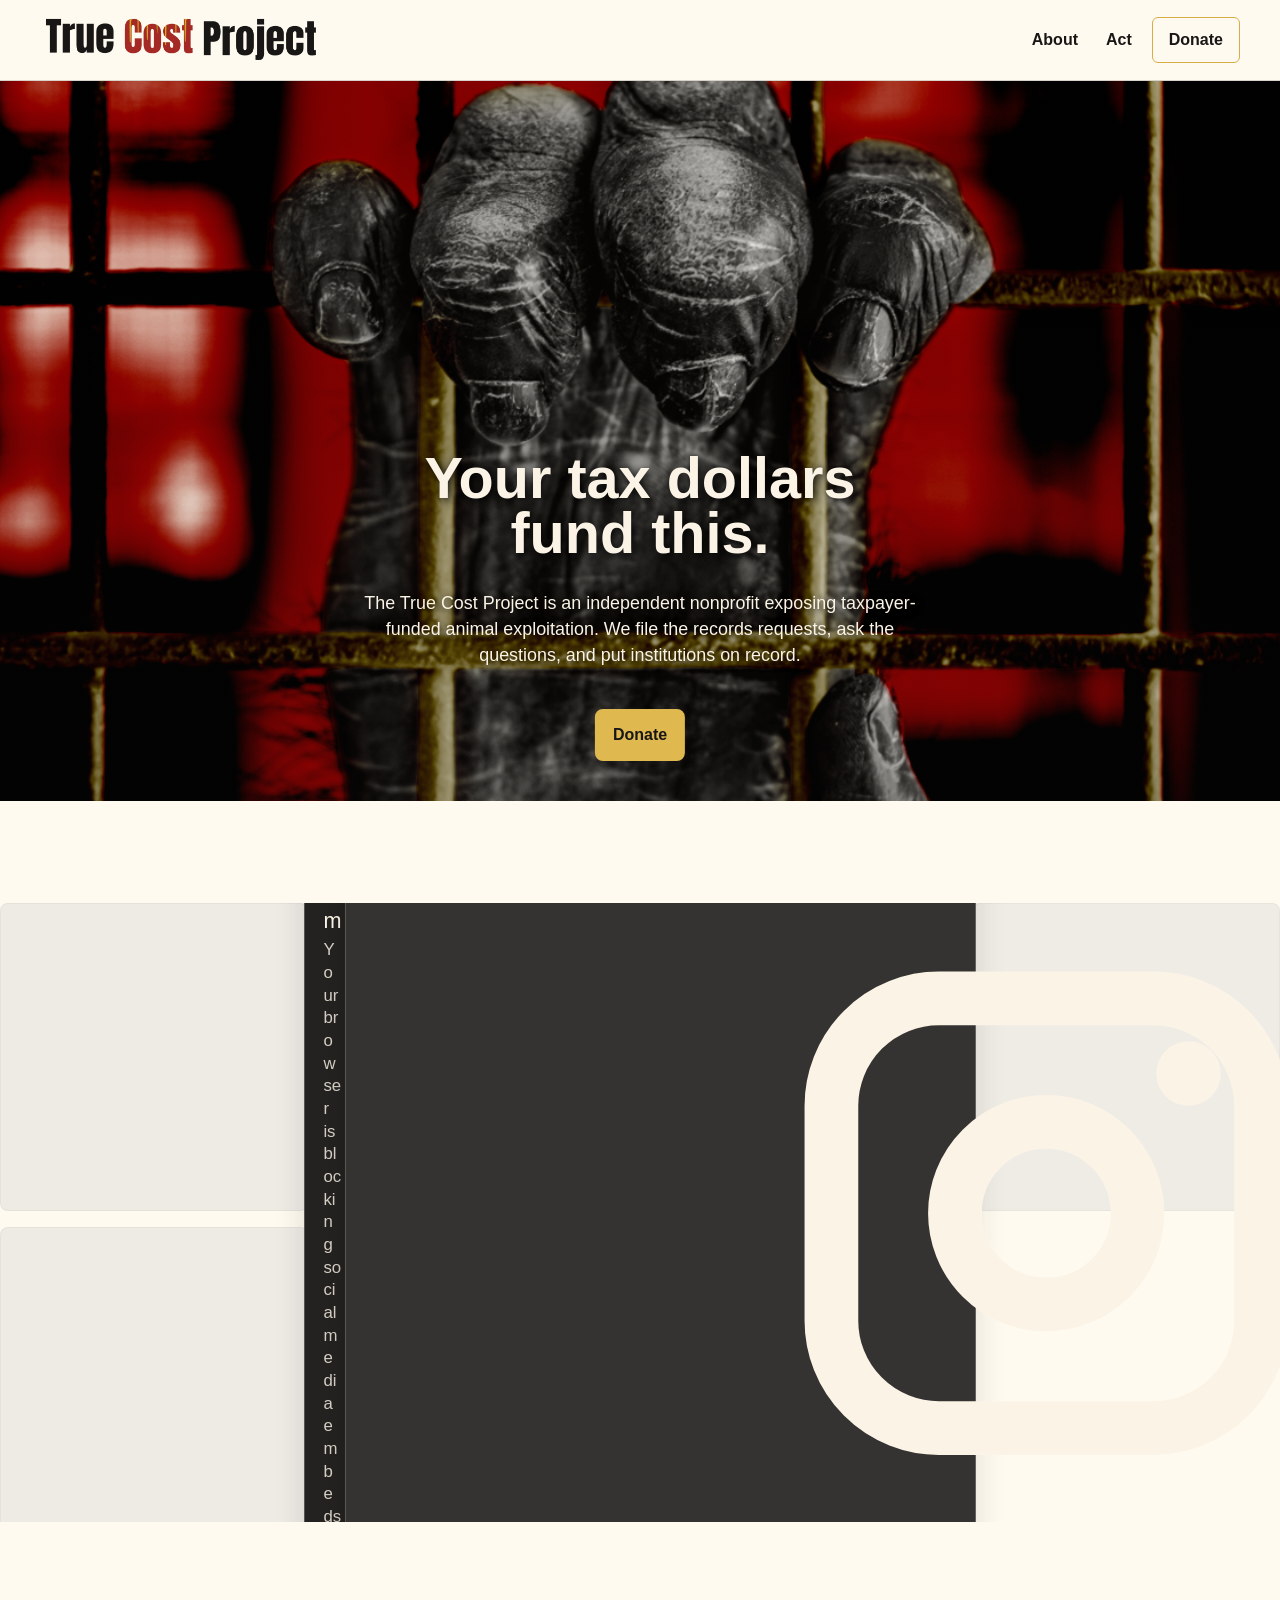
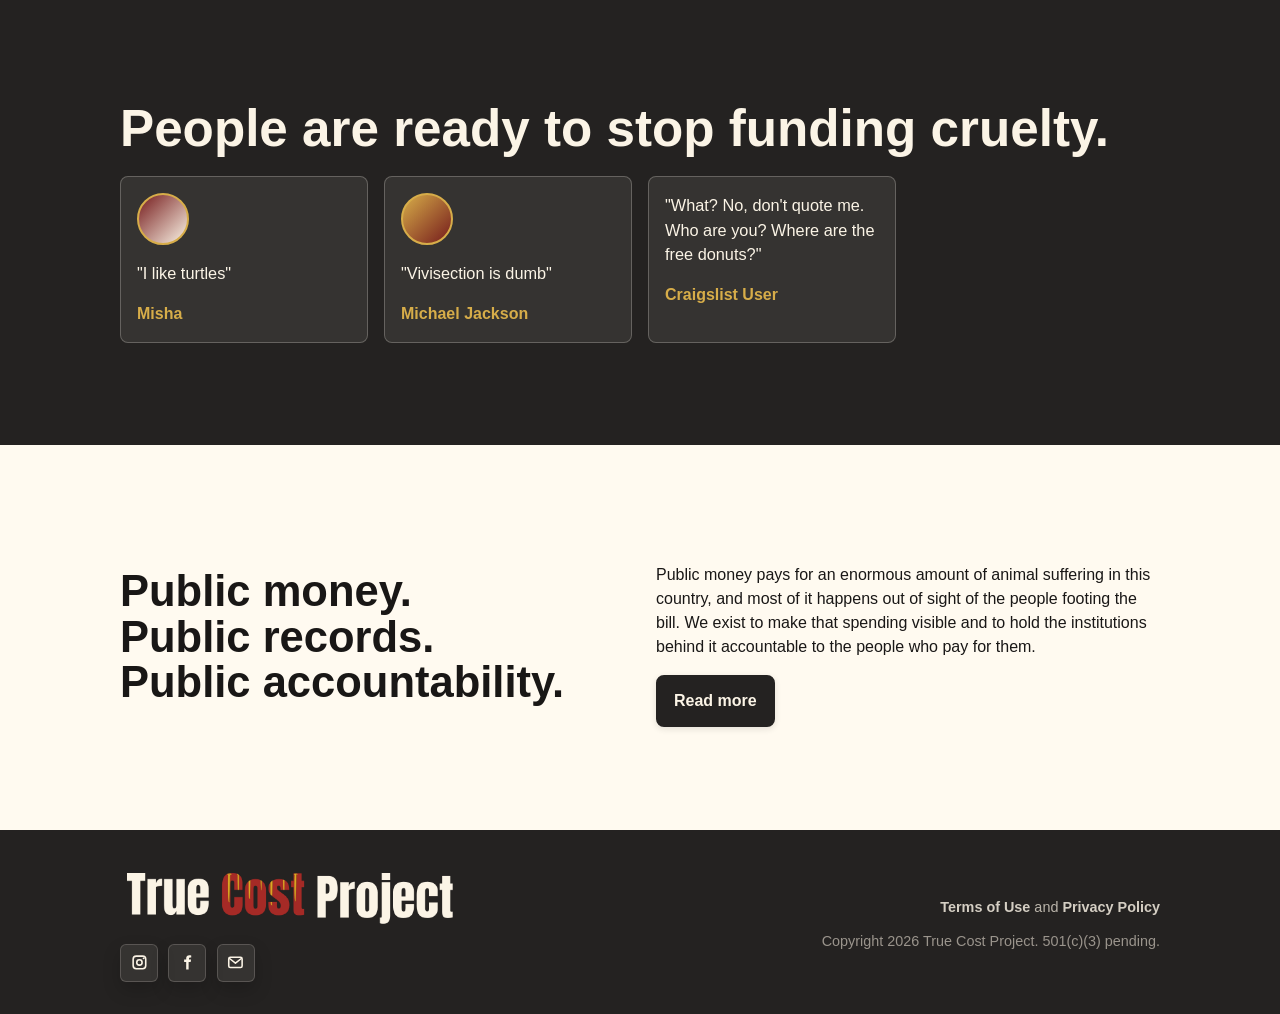
==== index.html @ ece5e1a3 "feat: add legal pages and footer polish" ====
<!doctype html>
<html lang="en" prefix="og: https://ogp.me/ns#">
  <head>
    <meta charset="utf-8">
    <meta name="viewport" content="width=device-width, initial-scale=1">
    <title>True Cost Project | Your Tax Dollars Fund This</title>
    <meta name="description" content="True Cost Project exposes taxpayer-funded animal exploitation through public records, hard questions, and public accountability.">
    <meta name="robots" content="index,follow,max-image-preview:large">
    <meta name="theme-color" content="#ffffff">
    <link rel="apple-touch-icon" sizes="57x57" href="assets/icons/apple-icon-57x57.png">
    <link rel="apple-touch-icon" sizes="60x60" href="assets/icons/apple-icon-60x60.png">
    <link rel="apple-touch-icon" sizes="72x72" href="assets/icons/apple-icon-72x72.png">
    <link rel="apple-touch-icon" sizes="76x76" href="assets/icons/apple-icon-76x76.png">
    <link rel="apple-touch-icon" sizes="114x114" href="assets/icons/apple-icon-114x114.png">
    <link rel="apple-touch-icon" sizes="120x120" href="assets/icons/apple-icon-120x120.png">
    <link rel="apple-touch-icon" sizes="144x144" href="assets/icons/apple-icon-144x144.png">
    <link rel="apple-touch-icon" sizes="152x152" href="assets/icons/apple-icon-152x152.png">
    <link rel="apple-touch-icon" sizes="180x180" href="assets/icons/apple-icon-180x180.png">
    <link rel="icon" href="favicon.ico" sizes="any">
    <link rel="icon" type="image/png" sizes="192x192" href="assets/icons/android-icon-192x192.png">
    <link rel="icon" type="image/png" sizes="32x32" href="assets/icons/favicon-32x32.png">
    <link rel="icon" type="image/png" sizes="96x96" href="assets/icons/favicon-96x96.png">
    <link rel="icon" type="image/png" sizes="16x16" href="assets/icons/favicon-16x16.png">
    <link rel="manifest" href="assets/icons/manifest.json">
    <meta name="msapplication-TileColor" content="#ffffff">
    <meta name="msapplication-TileImage" content="assets/icons/ms-icon-144x144.png">
    <meta name="msapplication-config" content="assets/icons/browserconfig.xml">
    <link rel="preload" as="image" href="assets/brand/wordmark-header.png?v=20260530-wordmark2" fetchpriority="high">
    <link rel="preload" as="image" href="assets/images/home-hero-mobile.png" media="(max-width: 819.98px)" fetchpriority="high">
    <link rel="preload" as="image" href="assets/images/home-hero-desktop.png" media="(min-width: 820px)" fetchpriority="high">
    <link rel="canonical" href="https://truecostproject.org/">
    <link rel="me" href="https://www.instagram.com/truecostproject/">
    <link rel="preconnect" href="https://cdn.curator.io">
    <meta property="og:site_name" content="True Cost Project">
    <meta property="og:locale" content="en_US">
    <meta property="og:type" content="website">
    <meta property="og:title" content="Your tax dollars fund this. | True Cost Project">
    <meta property="og:description" content="We file records requests, ask the questions, and put institutions funding animal exploitation on record.">
    <meta property="og:url" content="https://truecostproject.org/">
    <meta property="og:image" content="https://truecostproject.org/assets/social-card.png?v=20260531">
    <meta property="og:image:secure_url" content="https://truecostproject.org/assets/social-card.png?v=20260531">
    <meta property="og:image:type" content="image/png">
    <meta property="og:image:width" content="1200">
    <meta property="og:image:height" content="630">
    <meta property="og:image:alt" content="True Cost Project social card showing a chimpanzee hand gripping cage bars with the text Your tax dollars fund this.">
    <meta name="twitter:card" content="summary_large_image">
    <meta name="twitter:title" content="Your tax dollars fund this. | True Cost Project">
    <meta name="twitter:description" content="We file records requests, ask the questions, and put institutions funding animal exploitation on record.">
    <meta name="twitter:image" content="https://truecostproject.org/assets/social-card.png?v=20260531">
    <meta name="twitter:image:alt" content="True Cost Project social card showing a chimpanzee hand gripping cage bars with the text Your tax dollars fund this.">
    <link rel="stylesheet" href="assets/styles.css?v=20260531-legal">
    <script src="assets/site.js?v=20260531-feed" defer></script>
    <script type="application/ld+json">
      {
        "@context": "https://schema.org",
        "@graph": [
          {
            "@type": "Organization",
            "@id": "https://truecostproject.org/#organization",
            "name": "True Cost Project",
            "url": "https://truecostproject.org/",
            "description": "True Cost Project exposes taxpayer-funded animal exploitation through public records, hard questions, and public accountability.",
            "email": "info@truecostproject.org",
            "image": "https://truecostproject.org/assets/social-card.png?v=20260531",
            "sameAs": [
              "https://www.instagram.com/truecostproject/"
            ],
            "contactPoint": {
              "@type": "ContactPoint",
              "contactType": "general",
              "email": "info@truecostproject.org"
            }
          },
          {
            "@type": "WebSite",
            "@id": "https://truecostproject.org/#website",
            "name": "True Cost Project",
            "url": "https://truecostproject.org/",
            "publisher": {
              "@id": "https://truecostproject.org/#organization"
            },
            "potentialAction": [
              {
                "@type": "JoinAction",
                "name": "Volunteer",
                "target": {
                  "@type": "EntryPoint",
                  "urlTemplate": "https://truecostproject.org/act.html#volunteer"
                }
              },
              {
                "@type": "DonateAction",
                "name": "Donate",
                "target": {
                  "@type": "EntryPoint",
                  "urlTemplate": "https://truecostproject.org/act.html#donate"
                }
              }
            ]
          },
          {
            "@type": "WebPage",
            "@id": "https://truecostproject.org/#webpage",
            "url": "https://truecostproject.org/",
            "name": "Your tax dollars fund this.",
            "description": "True Cost Project exposes taxpayer-funded animal exploitation through public records, hard questions, and public accountability.",
            "isPartOf": {
              "@id": "https://truecostproject.org/#website"
            },
            "about": {
              "@id": "https://truecostproject.org/#organization"
            },
            "primaryImageOfPage": {
              "@type": "ImageObject",
              "url": "https://truecostproject.org/assets/social-card.png?v=20260531",
              "width": 1200,
              "height": 630
            },
            "dateModified": "2026-05-31",
            "inLanguage": "en-US"
          }
        ]
      }
    </script>
  </head>
  <body data-page="home">
      <a class="skip-link" href="#main">Skip to content</a>
    <header class="site-header" data-site-header>
      <a class="brand" href="index.html" aria-label="True Cost Project home">
        <img class="brand-wordmark" src="assets/brand/wordmark-header.png?v=20260530-wordmark2" alt="" aria-hidden="true" width="1058" height="198" decoding="async" fetchpriority="high">
      </a>
      <button class="menu-toggle" type="button" data-menu-toggle aria-expanded="false" aria-controls="site-nav">
        <span class="menu-toggle-lines" aria-hidden="true"></span>
        <span class="sr-only">Open menu</span>
      </button>
      <nav class="site-nav" id="site-nav" data-site-nav aria-label="Main navigation">
        <a class="nav-home" href="index.html" data-copy-id="global/nav-home" data-nav="home">Home</a>
        <a href="about.html" data-copy-id="global/nav-about" data-nav="about">About</a>
        <a href="act.html" data-copy-id="global/nav-act" data-nav="act">Act</a>
        <a class="nav-donate dead-link" href="#" data-copy-id="global/donate-label" data-donate-button data-pending-link>Donate</a>
      </nav>
    </header>

    <main id="main">
      <section class="hero section-dark visual-banner" aria-label="Illustration of a chimp in a cage">
        <picture class="hero-media" aria-hidden="true">
          <source media="(min-width: 820px)" srcset="assets/images/home-hero-desktop.png">
          <img src="assets/images/home-hero-mobile.png" alt="" width="1200" height="1500" loading="eager" decoding="sync" fetchpriority="high">
        </picture>
        <div class="hero-copy">
          <h1 data-copy-id="index/hero-title">Your tax dollars fund this.</h1>
          <p data-copy-id="index/hero-subtitle">The True Cost Project is an independent nonprofit exposing taxpayer-funded animal exploitation. We file the records requests, ask the questions, and put institutions on record.</p>
        </div>
        <a class="button button-primary banner-donate dead-link" href="#" data-copy-id="global/donate-label" data-donate-button data-pending-link data-page-donate>Donate</a>
      </section>

      <section class="section-light social-preview" id="social">
        <div class="section-inner">
          <div class="social-feed-host" data-curator-feed data-curator-feed-id="ea323e97-9418-4bc4-b4ee-fff80795c060" data-curator-layout-id="curator-feed-default-feed-layout" aria-label="Instagram posts">
            <div class="curator-feed" data-curator-mount aria-hidden="true"></div>
            <p class="curator-static-follow" data-curator-static>Follow us on <a href="https://www.instagram.com/truecostproject/" target="_blank" rel="noopener">Instagram</a>.</p>
            <div class="curator-demo-grid" data-curator-demo>
              <div class="curator-demo-tile" aria-hidden="true"></div>
              <div class="curator-demo-tile" aria-hidden="true"></div>
              <div class="curator-demo-tile" aria-hidden="true"></div>
              <div class="curator-demo-tile" aria-hidden="true"></div>
              <div class="curator-demo-tile" aria-hidden="true"></div>
              <div class="curator-demo-tile" aria-hidden="true"></div>
            </div>
          </div>
        </div>
      </section>

      <section class="section-dark testimonials" id="testimonials">
        <div class="section-inner">
          <div class="section-heading compact">
            <h2 data-copy-id="index/testimonials-title">People are ready to stop funding cruelty.</h2>
          </div>
          <div class="tile-grid testimony-grid">
            <article class="testimony-tile">
              <div class="avatar-placeholder" aria-hidden="true"></div>
              <blockquote data-copy-id="index/testimonial-1-quote">"I like turtles"</blockquote>
              <p class="quote-name" data-copy-id="index/testimonial-1-name">Misha</p>
            </article>
            <article class="testimony-tile">
              <div class="avatar-placeholder gold" aria-hidden="true"></div>
              <blockquote data-copy-id="index/testimonial-2-quote">"Vivisection is dumb"</blockquote>
              <p class="quote-name" data-copy-id="index/testimonial-2-name">Michael Jackson</p>
            </article>
            <article class="testimony-tile">
              <blockquote data-copy-id="index/testimonial-3-quote">"What? No, don't quote me. Who are you? Where are the free donuts?"</blockquote>
              <p class="quote-name" data-copy-id="index/testimonial-3-name">Craigslist User</p>
            </article>
          </div>
        </div>
      </section>

      <section class="section-light closing-sale">
        <div class="section-inner split-grid">
          <div>
            <h2 data-copy-id="index/closing-title">Public money.<br>
Public records.<br>
Public accountability.</h2>
          </div>
          <div class="copy-stack">
            <p data-copy-id="index/closing-copy">Public money pays for an enormous amount of animal suffering in this country, and most of it happens out of sight of the people footing the bill. We exist to make that spending visible and to hold the institutions behind it accountable to the people who pay for them.</p>
            <a class="button button-dark" href="about.html" data-copy-id="index/read-more-label">Read more</a>
          </div>
        </div>
      </section>
    </main>

    <footer class="site-footer">
      <div class="footer-inner">
        <div class="footer-brand-column">
          <a class="brand footer-brand" href="index.html" aria-label="True Cost Project home">
            <img class="brand-wordmark footer-wordmark" src="assets/brand/wordmark-footer.png?v=20260530-wordmark2" alt="" aria-hidden="true" width="1058" height="198" loading="lazy" decoding="async">
          </a>
          <div class="footer-socials" id="socials" aria-label="Social links">
            <a href="https://www.instagram.com/truecostproject/" target="_blank" rel="noopener" aria-label="Instagram">
              <svg class="social-icon" aria-hidden="true" focusable="false"><use href="assets/icons.svg#icon-instagram"></use></svg>
            </a>
            <a href="https://www.facebook.com/fakependingcannotfind" target="_blank" rel="noopener" aria-label="Facebook">
              <svg class="social-icon" aria-hidden="true" focusable="false"><use href="assets/icons.svg#icon-facebook"></use></svg>
            </a>
            <a href="mailto:info@truecostproject.org" aria-label="Email">
              <svg class="social-icon" aria-hidden="true" focusable="false"><use href="assets/icons.svg#icon-email"></use></svg>
            </a>
          </div>
        </div>
        <div class="footer-legal-column">
          <nav class="footer-links" aria-label="Legal links">
            <span><a href="terms.html">Terms of Use</a> and <a href="privacy.html">Privacy Policy</a></span>
          </nav>
          <p class="footer-legal" data-copy-id="global/footer-legal">Copyright 2026 True Cost Project. 501(c)(3) pending.</p>
        </div>
      </div>
    </footer>

    <a class="floating-donate dead-link" href="#" data-copy-id="global/donate-label" data-donate-button data-pending-link>Donate</a>
  </body>
</html>
---- assets/styles.css ----
:root {
  --red: #751b1c;
  --red-dark: #751b1c;
  --gold: #d7ad49;
  --donate-highlight: #ffe1a6;
  --cream: #fbf4e6;
  --paper: #fffaf0;
  --graphite: #242221;
  --ink: #191716;
  --muted: #6e625b;
  --line: rgba(36, 34, 33, 0.18);
  --line-light: rgba(255, 250, 240, 0.24);
  --max: 1120px;
  --header-height: 76px;
}

@font-face {
  font-family: "AntonLocal";
  src: url("fonts/anton.ttf") format("truetype");
  font-weight: 400;
  font-style: normal;
  font-display: swap;
}

* {
  box-sizing: border-box;
}

html {
  scroll-behavior: smooth;
}

body {
  margin: 0;
  background: var(--paper);
  color: var(--ink);
  font-family: Arial, Helvetica, sans-serif;
  font-size: 16px;
  line-height: 1.5;
  letter-spacing: 0;
}

a {
  color: inherit;
}

img,
svg {
  max-width: 100%;
}

.skip-link {
  position: absolute;
  left: 1rem;
  top: 0.5rem;
  z-index: 20;
  transform: translateY(-150%);
  background: var(--gold);
  color: var(--ink);
  padding: 0.65rem 0.85rem;
  border-radius: 6px;
}

.skip-link:focus {
  transform: translateY(0);
}

.sr-only {
  position: absolute;
  width: 1px;
  height: 1px;
  padding: 0;
  margin: -1px;
  overflow: hidden;
  clip: rect(0, 0, 0, 0);
  white-space: nowrap;
  border: 0;
}

.site-header {
  position: sticky;
  top: 0;
  z-index: 30;
  min-height: var(--header-height);
  display: flex;
  align-items: center;
  justify-content: space-between;
  gap: 1rem;
  padding: 0.85rem clamp(1rem, 4vw, 2.5rem);
  background: var(--paper);
  border-bottom: 1px solid var(--line);
}

.brand {
  display: inline-flex;
  align-items: center;
  text-decoration: none;
  font-weight: 800;
}

.brand-wordmark {
  display: block;
  width: clamp(220px, 22vw, 300px);
  height: auto;
}

.footer-wordmark {
  width: clamp(220px, 28vw, 340px);
}

.menu-toggle {
  display: inline-grid;
  place-items: center;
  width: 44px;
  height: 44px;
  border: 1px solid var(--line);
  border-radius: 8px;
  background: var(--paper);
  color: var(--ink);
  cursor: pointer;
}

.menu-toggle-lines,
.menu-toggle-lines::before,
.menu-toggle-lines::after {
  display: block;
  width: 22px;
  height: 2px;
  background: currentColor;
  content: "";
}

.menu-toggle-lines {
  position: relative;
}

.menu-toggle-lines::before,
.menu-toggle-lines::after {
  position: absolute;
  left: 0;
}

.menu-toggle-lines::before {
  top: -7px;
}

.menu-toggle-lines::after {
  top: 7px;
}

.site-nav {
  position: fixed;
  top: var(--header-height);
  left: 0;
  right: 0;
  bottom: 0;
  z-index: 25;
  display: grid;
  align-content: start;
  grid-template-columns: 1fr;
  gap: 0;
  min-height: calc(100vh - var(--header-height));
  min-height: calc(100dvh - var(--header-height));
  padding: 0.75rem;
  background: var(--paper);
  border-bottom: 1px solid var(--line);
  box-shadow: 0 20px 30px rgba(36, 34, 33, 0.14);
  opacity: 0;
  overflow-y: auto;
  pointer-events: none;
  transform: translateY(-0.5rem);
  visibility: hidden;
  transition:
    opacity 160ms ease-in-out,
    transform 160ms ease-in-out,
    visibility 160ms ease-in-out;
}

.site-nav.is-open {
  opacity: 1;
  pointer-events: auto;
  transform: translateY(0);
  visibility: visible;
}

.site-nav a {
  display: flex;
  align-items: center;
  min-height: 48px;
  padding: 0.75rem 0.85rem;
  border-radius: 6px;
  color: var(--ink);
  font-weight: 700;
  text-decoration: none;
  transition: background-color 150ms ease, border-color 150ms ease, color 150ms ease, box-shadow 150ms ease;
}

.site-nav a:hover,
.site-nav a:focus,
.site-nav a[aria-current="page"] {
  background: rgba(117, 27, 28, 0.1);
}

.site-nav .nav-donate {
  background: var(--red);
  color: var(--cream);
}

.site-nav .nav-donate:hover,
.site-nav .nav-donate:focus {
  background: var(--red-dark);
}

body[data-page="home"] .nav-home {
  display: none;
}

.site-nav .nav-home {
  color: rgba(25, 23, 22, 0.8);
}

.section-dark {
  background: var(--graphite);
  color: var(--cream);
}

.section-light {
  background: var(--paper);
  color: var(--ink);
}

.hero {
  --hero-mobile-aspect: 4 / 5;
  --hero-desktop-aspect: 16 / 9;
  position: relative;
  overflow: hidden;
  background:
    linear-gradient(90deg, rgba(25, 23, 22, 0.96) 0%, rgba(25, 23, 22, 0.88) 42%, rgba(25, 23, 22, 0.58) 100%),
    radial-gradient(circle at 78% 18%, rgba(215, 173, 73, 0.68), transparent 29%),
    radial-gradient(circle at 83% 74%, rgba(117, 27, 28, 0.9), transparent 36%),
    linear-gradient(135deg, #751b1c 0%, #751b1c 42%, #d7ad49 100%);
  color: var(--cream);
}

.visual-banner {
  min-height: clamp(220px, 33.333vw, 640px);
}

.page-hero.visual-banner {
  min-height: 0;
  aspect-ratio: 3 / 1;
}

.hero.visual-banner {
  width: 100%;
  height: min(calc(100vw * 1.25), calc(100vh - var(--header-height)));
  height: min(calc(100vw * 1.25), calc(100svh - var(--header-height)));
  min-height: 0;
  max-height: none;
  aspect-ratio: auto;
  background: var(--graphite);
}

@supports (height: 100dvh) {
  .hero.visual-banner {
    height: min(calc(100vw * 1.25), calc(100dvh - var(--header-height)));
  }
}

.hero::before,
.hero::after {
  position: absolute;
  pointer-events: none;
  content: "";
}

.hero::before {
  inset: 9% -12% 8% 48%;
  border: 1px solid rgba(251, 244, 230, 0.24);
  border-radius: 8px;
  background:
    linear-gradient(135deg, rgba(251, 244, 230, 0.11), rgba(251, 244, 230, 0)),
    repeating-linear-gradient(90deg, rgba(251, 244, 230, 0.08) 0 1px, transparent 1px 72px);
}

.hero::after {
  right: -10%;
  bottom: -22%;
  width: min(58vw, 620px);
  aspect-ratio: 1 / 1;
  border-radius: 50%;
  background: radial-gradient(circle, rgba(215, 173, 73, 0.28), transparent 68%);
}

.page-hero {
  position: relative;
  overflow: hidden;
  background:
    linear-gradient(90deg, rgba(25, 23, 22, 0.95) 0%, rgba(25, 23, 22, 0.8) 52%, rgba(25, 23, 22, 0.44) 100%),
    radial-gradient(circle at 82% 20%, rgba(215, 173, 73, 0.58), transparent 30%),
    radial-gradient(circle at 78% 80%, rgba(117, 27, 28, 0.82), transparent 38%),
    linear-gradient(135deg, #751b1c 0%, #751b1c 48%, #d7ad49 100%);
  background-position: center;
  background-repeat: no-repeat;
  background-size: cover;
}

.crt-logo.crt-tag {
  opacity: 0;
}

body[data-page="about"] .page-hero {
  background-image:
    linear-gradient(90deg, rgba(25, 23, 22, 0.12), rgba(25, 23, 22, 0.22)),
    url("images/about-banner.png");
  background-position: center;
  background-repeat: no-repeat;
  background-size: contain;
}

body[data-page="act"] .page-hero {
  background-image:
    linear-gradient(90deg, rgba(25, 23, 22, 0.08), rgba(25, 23, 22, 0.2)),
    url("images/act-banner.png");
  background-position: center;
  background-repeat: no-repeat;
  background-size: contain;
}

.hero.visual-banner::after,
.page-hero::before {
  display: none;
}

.hero-media {
  position: absolute;
  inset: 0;
  z-index: 0;
  display: block;
  background: var(--graphite);
}

.hero-media img {
  display: block;
  width: 100%;
  height: 100%;
  object-fit: cover;
  object-position: center;
}

.hero.visual-banner::before {
  display: block;
  inset: 0;
  z-index: 1;
  border: 0;
  border-radius: 0;
  background:
    linear-gradient(90deg, rgba(25, 23, 22, 0.82) 0%, rgba(25, 23, 22, 0.56) 46%, rgba(25, 23, 22, 0.14) 100%),
    linear-gradient(180deg, rgba(25, 23, 22, 0.02), rgba(25, 23, 22, 0.18));
}

.page-hero::before {
  position: absolute;
  inset: 14% -18% 14% 48%;
  border: 1px solid rgba(251, 244, 230, 0.24);
  border-radius: 8px;
  background:
    linear-gradient(135deg, rgba(251, 244, 230, 0.11), rgba(251, 244, 230, 0)),
    repeating-linear-gradient(90deg, rgba(251, 244, 230, 0.08) 0 1px, transparent 1px 76px);
  content: "";
  pointer-events: none;
}

.hero-copy,
.banner-copy {
  position: absolute;
  inset: clamp(1rem, 4vw, 3.25rem);
  z-index: 2;
  display: flex;
  flex-direction: column;
  align-items: center;
  justify-content: center;
  width: auto;
  color: var(--cream);
  isolation: isolate;
  pointer-events: none;
  text-align: center;
  text-shadow: 2px 2px 10px rgba(0, 0, 0, 0.95);
}

.hero-copy h1,
.banner-copy h1,
.hero-copy p,
.banner-copy p {
  pointer-events: auto;
}

.hero-copy {
  inset:
    clamp(1rem, 4vw, 3.25rem)
    clamp(1rem, 4vw, 3.25rem)
    clamp(5.5rem, 13vw, 8.25rem)
    clamp(1rem, 4vw, 3.25rem);
  align-items: center;
  justify-content: flex-end;
  text-align: center;
}

.hero-copy h1,
.banner-copy h1 {
  margin: 0;
  color: var(--cream);
  line-height: 0.96;
}

.hero-copy h1 {
  max-width: 17ch;
  font-size: clamp(1.85rem, 6.5vw, 3.6rem);
}

.hero-copy p {
  max-width: 35rem;
  margin: clamp(1.15rem, 2.8vw, 1.85rem) 0 0;
  font-size: clamp(0.95rem, 1.55vw, 1.12rem);
  line-height: 1.45;
}

.banner-copy {
  justify-content: center;
  width: auto;
}

.banner-copy h1 {
  font-size: clamp(1.6rem, 4vw, 3.4rem);
}

.banner-copy p {
  margin: 0.85rem 0 0;
  font-size: clamp(0.95rem, 1.6vw, 1.12rem);
}

.banner-copy h1:empty,
.banner-copy p:empty {
  display: none;
}

.copy-editor-enabled .banner-copy h1,
.copy-editor-enabled .banner-copy p {
  display: block;
  min-height: 1.75em;
}

.copy-editor-enabled .hero-copy p,
.copy-editor-enabled .banner-copy p {
  width: min(100%, 35rem);
}

.copy-editor-enabled .banner-copy h1 {
  width: min(100%, 42rem);
}

.section-inner {
  width: min(100%, var(--max));
  margin: 0 auto;
  padding: clamp(3.25rem, 8vw, 6.5rem) clamp(1rem, 4vw, 2.5rem);
}

.split-grid {
  display: grid;
  gap: clamp(1.5rem, 5vw, 3rem);
}

.content-narrow {
  max-width: 760px;
}

body[data-page="about"] .content-narrow {
  max-width: none;
}

h1,
h2,
h3,
p,
blockquote {
  overflow-wrap: anywhere;
}

h1,
h2,
h3 {
  margin: 0;
  line-height: 1.05;
  letter-spacing: 0;
}

h1 {
  font-size: clamp(2.3rem, 5vw, 5rem);
}

h2 {
  font-size: clamp(1.65rem, 4vw, 3.2rem);
}

h3 {
  font-size: 1.1rem;
}

.lead {
  max-width: 62ch;
  margin: 1.2rem 0 0;
  font-size: 1.12rem;
}

.legal-copy {
  display: grid;
  gap: 1rem;
  margin-top: 2rem;
}

.legal-copy h2 {
  margin-top: 1rem;
  font-size: clamp(1.2rem, 2.6vw, 1.65rem);
}

.legal-copy p {
  margin: 0;
  color: var(--muted);
}

.legal-copy strong {
  color: var(--ink);
}

.legal-copy a {
  color: var(--red);
  font-weight: 700;
  text-decoration-color: rgba(117, 27, 28, 0.42);
  text-underline-offset: 0.16em;
}

.legal-copy a:hover,
.legal-copy a:focus-visible {
  color: var(--red-dark);
  text-decoration-color: currentColor;
}

body[data-page="about"] .lead,
body[data-page="about"] .content-narrow p {
  max-width: none;
}

.section-heading {
  margin-bottom: 1.8rem;
}

.section-heading p {
  max-width: 62ch;
  margin: 1rem 0 0;
  color: var(--muted);
}

.section-dark .section-heading p {
  color: rgba(251, 244, 230, 0.78);
}

.compact {
  max-width: none;
  margin-bottom: 1.25rem;
}

.button-row {
  display: flex;
  flex-wrap: wrap;
  gap: 0.75rem;
  margin-top: 1.5rem;
}

.button {
  --button-bg: transparent;
  --button-bg-hover: var(--button-bg);
  --button-fg: currentColor;
  --button-border: rgba(117, 27, 28, 0.72);
  --button-border-hover: var(--button-border);
  --button-shadow-rest: 0 2px 6px rgba(36, 34, 33, 0.12);
  --button-shadow-hover: 0 2px 4px rgba(25, 23, 22, 0.16), 0 8px 16px rgba(25, 23, 22, 0.18), 0 13px 28px rgba(25, 23, 22, 0.12);
  position: relative;
  z-index: 0;
  display: inline-flex;
  align-items: center;
  justify-content: center;
  min-height: 46px;
  padding: 0.75rem 1rem;
  border: 2px solid var(--button-border);
  border-radius: 8px;
  background: var(--button-bg);
  color: var(--button-fg);
  box-shadow: var(--button-shadow-rest);
  font-weight: 800;
  text-decoration: none;
  cursor: pointer;
  overflow: visible;
  transition: background-color 150ms ease, border-color 150ms ease, box-shadow 150ms ease;
}

.button::before,
.floating-donate::before {
  display: none;
  content: "";
}

.button-primary {
  --donate-gold: #dfb84f;
  --donate-gold-hover: var(--donate-highlight);
  --button-bg: var(--donate-gold);
  --button-bg-hover: var(--donate-gold-hover);
  --button-fg: var(--ink);
  --button-border: var(--donate-gold);
  --button-border-hover: var(--donate-gold-hover);
}

.button:hover,
.button:focus-visible,
.button.button-hover,
.floating-donate:hover,
.floating-donate:focus-visible,
.floating-donate.button-hover {
  background: var(--button-bg-hover);
  border-color: var(--button-border-hover);
  box-shadow: var(--button-shadow-hover);
}

.button-dark {
  --button-bg: var(--graphite);
  --button-bg-hover: var(--red);
  --button-fg: var(--cream);
  --button-border: var(--graphite);
  --button-border-hover: var(--red);
}

.button-secondary {
  --button-bg: transparent;
  --button-bg-hover: rgba(117, 27, 28, 0.36);
  --button-fg: var(--cream);
  --button-border: var(--line-light);
  --button-border-hover: rgba(251, 244, 230, 0.6);
}

.button-dark:hover,
.button-dark:focus-visible,
.button-dark.button-hover,
.button-secondary:hover,
.button-secondary:focus-visible,
.button-secondary.button-hover {
  color: var(--cream);
}

.button.donate-hint {
  border-color: var(--button-border);
  box-shadow: var(--button-shadow-rest);
}

.button.donate-hint:hover,
.button.donate-hint:focus-visible,
.button.donate-hint.button-hover {
  z-index: 2;
  background: var(--button-bg-hover);
  border-color: var(--button-border-hover);
  box-shadow: var(--button-shadow-hover);
}

.button:active {
  box-shadow: 0 2px 6px rgba(25, 23, 22, 0.22);
}

.banner-donate {
  position: absolute;
  left: 50%;
  bottom: clamp(1.25rem, 4vw, 2.5rem);
  z-index: 2;
  transform: translateX(-50%);
}

.banner-donate.donate-hint {
  transform: translateX(-50%);
}

.banner-donate.donate-hint:hover,
.banner-donate.donate-hint:focus-visible,
.banner-donate.donate-hint.button-hover {
  background: var(--button-bg-hover);
  border-color: var(--button-border-hover);
  box-shadow: var(--button-shadow-hover);
  transform: translateX(-50%);
}

.social-preview .section-inner {
  --social-section-y: clamp(3.25rem, 8vw, 6.5rem);
  width: 100%;
  padding-top: var(--social-section-y);
  padding-right: 0;
  padding-bottom: calc(var(--social-section-y) - 1.55rem);
  padding-left: 0;
}

.social-feed-host {
  --social-preload-height: max(420px, calc(100svh - var(--header-height) - (var(--social-section-y, 0px) * 2)));
  position: relative;
  width: 100%;
  height: var(--social-preload-height);
  min-height: var(--social-preload-height);
  overflow: hidden;
}

@supports (height: 100dvh) {
  .social-feed-host {
    --social-preload-height: max(420px, calc(100dvh - var(--header-height) - (var(--social-section-y, 0px) * 2)));
  }
}

.closing-sale h2 {
  overflow-wrap: normal;
  text-wrap: balance;
}

.curator-feed {
  position: absolute;
  inset: 0 auto auto 0;
  width: 100%;
  min-height: 260px;
  overflow: hidden;
  visibility: hidden;
  opacity: 0;
  pointer-events: none;
}

.curator-feed > * {
  width: 100%;
}

.curator-feed .crt-logo,
.curator-feed .crt-tag {
  z-index: 1 !important;
}

.social-feed-host.is-curator-ready .curator-feed {
  position: static;
  overflow: visible;
  visibility: visible;
  opacity: 1;
  pointer-events: auto;
}

.social-feed-host.is-curator-ready {
  height: auto;
  min-height: 0;
  overflow: visible;
}

.social-feed-host.is-curator-ready .curator-status,
.social-feed-host.is-curator-ready .curator-static-follow,
.social-feed-host.is-curator-ready .curator-demo-grid {
  display: none;
}

.curator-demo-grid {
  display: grid;
  grid-template-columns: 1fr;
  gap: 1rem;
  height: 100%;
  min-height: var(--social-preload-height);
}

.curator-demo-tile {
  aspect-ratio: 1 / 1;
  min-width: 0;
  border: 1px solid rgba(36, 34, 33, 0.12);
  border-radius: 8px;
  background: #d8d8d8;
}

.curator-static-follow {
  position: absolute;
  inset: 0;
  z-index: 2;
  display: flex;
  align-items: center;
  justify-content: center;
  margin: 0;
  padding: clamp(1.5rem, 5vw, 3rem);
  color: var(--muted);
  line-height: 1.35;
  text-align: center;
}

.curator-static-follow a {
  color: var(--red);
  font-weight: 700;
  text-decoration-color: rgba(117, 27, 28, 0.42);
  text-underline-offset: 0.16em;
}

.curator-static-follow a:hover,
.curator-static-follow a:focus-visible {
  color: var(--red-dark);
  text-decoration-color: currentColor;
}

.social-feed-host.is-curator-loading .curator-static-follow,
.social-feed-host.is-curator-blocked .curator-static-follow {
  display: none;
}

.curator-status {
  position: absolute;
  inset: 0;
  z-index: 2;
  display: none;
  align-items: center;
  justify-content: center;
  padding: clamp(1.5rem, 5vw, 3rem);
  color: var(--ink);
  font-weight: 400;
  line-height: 1.25;
  pointer-events: none;
  text-align: center;
}

.curator-status-tile {
  --curator-action-size: 3.25rem;
  display: grid;
  grid-template-columns: minmax(0, 1fr) var(--curator-action-size);
  align-items: center;
  gap: clamp(0.85rem, 3vw, 1.35rem);
  width: min(42rem, 100%);
  min-height: 0;
  padding: 1.15rem;
  border: 1px solid var(--line);
  border-radius: 8px;
  background: var(--cream);
  color: var(--ink);
  box-shadow: 0 10px 22px rgba(36, 34, 33, 0.1);
  font-weight: 400;
  text-align: left;
}

.curator-status-copy {
  display: grid;
  align-content: center;
  gap: 0.35rem;
  min-width: 0;
}

.curator-status-title,
.curator-status-text {
  margin: 0;
  font-weight: 400;
}

.curator-status-title {
  font-size: clamp(1.08rem, 2.4vw, 1.35rem);
  line-height: 1.15;
}

.curator-status-text {
  color: var(--muted);
  font-size: clamp(0.95rem, 2vw, 1.05rem);
  line-height: 1.35;
}

.curator-status-action {
  display: grid;
  place-items: stretch;
  align-self: stretch;
  justify-self: end;
  width: var(--curator-action-size);
  height: var(--curator-action-size);
  min-width: 3.25rem;
  min-height: 3.25rem;
  aspect-ratio: 1 / 1;
}

.curator-status-action > * {
  width: 100%;
  height: 100%;
  aspect-ratio: 1 / 1;
  min-width: 0;
  min-height: 0;
}

.social-feed-host.is-curator-loading .curator-status-loading {
  display: flex;
}

.social-feed-host.is-curator-blocked .curator-status-blocked {
  display: flex;
  pointer-events: auto;
}

.curator-status-tile-blocked {
  border-color: var(--line-light);
  background: var(--graphite);
  color: var(--cream);
  box-shadow: 0 20px 30px rgba(36, 34, 33, 0.14);
}

.curator-status-tile-blocked .curator-status-text {
  color: rgba(251, 244, 230, 0.82);
}

.social-feed-host.is-curator-blocked .curator-demo-grid {
  opacity: 0.42;
}

.curator-instagram-link {
  display: inline-grid;
  place-items: center;
  border: 1px solid rgba(251, 244, 230, 0.18);
  border-radius: 6px;
  background: rgba(255, 250, 240, 0.08);
  color: var(--cream);
  box-shadow: 0 8px 18px rgba(0, 0, 0, 0.18);
  text-decoration: none;
  transition: background-color 150ms ease, border-color 150ms ease, color 150ms ease;
}

.curator-instagram-link:hover,
.curator-instagram-link:focus-visible {
  color: var(--gold);
}

.curator-instagram-icon {
  width: 46%;
  height: 46%;
}

.curator-status-spinner {
  display: inline-grid;
  place-items: center;
  border: 1px solid var(--line);
  border-radius: 6px;
  background: var(--paper);
  color: var(--red);
}

.curator-status-spinner::before {
  width: 42%;
  aspect-ratio: 1 / 1;
  border-radius: 50%;
  background: conic-gradient(from 45deg, currentColor 0 12%, transparent 12% 25%, currentColor 25% 37%, transparent 37% 50%, currentColor 50% 62%, transparent 62% 75%, currentColor 75% 87%, transparent 87%);
  content: "";
  animation: curatorPinwheelSpin 0.9s linear infinite;
}

@keyframes curatorPinwheelSpin {
  to {
    transform: rotate(1turn);
  }
}

.tile-grid {
  display: grid;
  grid-template-columns: 1fr;
  gap: 1rem;
}

.testimony-tile,
.action-card,
.email-panel {
  border: 1px solid var(--line);
  border-radius: 8px;
  background: var(--cream);
  color: var(--ink);
}

.testimony-tile,
.action-card {
  padding: 1rem;
}

.action-card p,
.email-panel p {
  color: var(--muted);
}

.action-card p {
  width: 100%;
  max-width: none;
}

.testimony-grid {
  align-items: stretch;
}

.section-dark .testimony-tile {
  background: rgba(255, 250, 240, 0.08);
  color: var(--cream);
  border-color: var(--line-light);
}

.avatar-placeholder {
  width: 52px;
  height: 52px;
  margin-bottom: 1rem;
  border-radius: 50%;
  background: linear-gradient(135deg, var(--red), var(--cream));
  border: 2px solid var(--gold);
}

.avatar-placeholder.gold {
  background: linear-gradient(135deg, var(--gold), var(--red-dark));
}

blockquote {
  margin: 0;
  font-size: 1.02rem;
}

.quote-name {
  margin: 1rem 0 0;
  color: var(--gold);
  font-weight: 800;
}

.copy-stack p,
.content-narrow p {
  max-width: 68ch;
}

.action-grid {
  display: grid;
  grid-template-columns: 1fr;
  gap: 1rem;
}

.action-card {
  display: flex;
  flex-direction: column;
  align-items: flex-start;
  min-height: 260px;
}

.action-card .button {
  margin-top: auto;
}

.highlight-card {
  background: var(--red-dark);
  color: var(--cream);
  border-color: var(--red-dark);
}

.highlight-card p {
  color: rgba(251, 244, 230, 0.8);
}

.email-panel {
  margin-top: 1rem;
  padding: 1.25rem;
}

.logo-grid {
  display: grid;
  grid-template-columns: repeat(2, minmax(0, 1fr));
  gap: 1rem;
}

.logo-tile {
  display: grid;
  place-items: center;
  aspect-ratio: 1 / 1;
  border: 1px solid var(--line);
  border-radius: 8px;
  background: var(--cream);
  color: var(--muted);
  font-weight: 800;
  text-align: center;
  text-decoration: none;
}

.logo-tile:hover,
.logo-tile:focus {
  color: var(--red-dark);
  border-color: var(--red);
}

.site-footer {
  position: relative;
  z-index: 2;
  background: var(--graphite);
  color: var(--cream);
}

.footer-inner {
  width: min(100%, var(--max));
  margin: 0 auto;
  padding: 2.35rem clamp(1rem, 4vw, 2.5rem) 5.75rem;
  display: flex;
  flex-direction: column;
  align-items: center;
  gap: 0.8rem;
  text-align: center;
}

.footer-brand-column,
.footer-legal-column {
  display: flex;
  flex-direction: column;
  align-items: center;
  gap: 0.8rem;
}

.footer-links {
  margin: 0;
  color: rgba(251, 244, 230, 0.7);
  font-size: 0.9rem;
  line-height: 1.45;
  text-align: center;
}

.footer-links a {
  color: rgba(251, 244, 230, 0.82);
  font-weight: 800;
  text-decoration: none;
}

.footer-links a:hover,
.footer-links a:focus-visible,
.footer-links a[aria-current="page"] {
  color: var(--gold);
}

.footer-socials {
  position: relative;
  z-index: 3;
  display: flex;
  flex-wrap: wrap;
  justify-content: center;
  gap: 0.65rem;
}

.footer-socials a {
  display: inline-flex;
  align-items: center;
  justify-content: center;
  width: 38px;
  height: 38px;
  border: 1px solid rgba(251, 244, 230, 0.18);
  border-radius: 6px;
  background: rgba(255, 250, 240, 0.08);
  color: var(--cream);
  box-shadow: 0 8px 18px rgba(0, 0, 0, 0.18);
  text-decoration: none;
}

.social-icon {
  width: 1.18rem;
  height: 1.18rem;
  display: block;
}

.footer-socials a:hover,
.footer-socials a:focus {
  color: var(--gold);
}

.footer-legal {
  margin: 0;
  color: #9a948c;
  font-size: 0.9rem;
  line-height: 1.45;
}

.floating-donate {
  --donate-gold: #dfb84f;
  --donate-gold-hover: var(--donate-highlight);
  --button-bg: var(--donate-gold);
  --button-bg-hover: var(--donate-gold-hover);
  --button-border: var(--donate-gold);
  --button-border-hover: var(--donate-gold-hover);
  --button-shadow-rest: 0 2px 6px rgba(36, 34, 33, 0.12);
  --button-shadow-hover: 0 2px 4px rgba(25, 23, 22, 0.16), 0 8px 16px rgba(25, 23, 22, 0.18), 0 13px 28px rgba(25, 23, 22, 0.12);
  position: fixed;
  right: 1rem;
  bottom: var(--floating-donate-bottom, 1rem);
  z-index: 20;
  display: inline-flex;
  align-items: center;
  justify-content: center;
  min-height: 46px;
  padding: 0.75rem 0.95rem;
  border: 2px solid var(--button-border);
  border-radius: 8px;
  background: var(--button-bg);
  color: var(--ink);
  box-shadow: var(--button-shadow-rest);
  font-weight: 900;
  text-decoration: none;
  overflow: visible;
  transition: background-color 150ms ease, border-color 150ms ease, box-shadow 150ms ease, opacity 160ms ease, transform 160ms ease;
}

.floating-donate::before {
  display: none;
}

.floating-donate.is-absorbed {
  opacity: 0;
  pointer-events: none;
  transform: translateY(8px) scale(0.94);
}

.copy-editor-enabled {
  padding-bottom: 3rem;
}

.copy-editor-enabled [data-copy-editable] {
  min-width: min(100%, 10rem);
  outline: 1px dashed rgba(117, 27, 28, 0.48);
  outline-offset: 3px;
}

.copy-editor-enabled .testimony-tile blockquote,
.copy-editor-enabled .testimony-tile .quote-name,
.copy-editor-enabled .footer-legal {
  width: 100%;
}

.copy-editor-enabled [data-copy-editable]:focus {
  outline: 2px solid var(--gold);
  outline-offset: 4px;
}

.copy-editor-enabled [data-copy-editable]:focus-within {
  outline: 2px solid var(--gold);
  outline-offset: 4px;
}

.copy-editor-field {
  display: block;
  width: 100%;
  min-width: 0;
  margin: 0;
  padding: 0;
  border: 0;
  background: transparent;
  color: inherit;
  font: inherit;
  font-size: inherit;
  font-weight: inherit;
  line-height: inherit;
  letter-spacing: inherit;
  text-align: inherit;
  overflow: hidden;
  resize: none;
}

.copy-editor-field:focus {
  outline: 0;
}

.copy-editor-bar {
  position: fixed;
  left: 0;
  right: 0;
  bottom: 0;
  z-index: 80;
  display: grid;
  grid-template-columns: 1fr auto 1fr;
  align-items: center;
  min-height: 42px;
  padding: 0.35rem 0.75rem;
  border-top: 1px solid var(--line);
  background: rgba(255, 250, 240, 0.97);
  box-shadow: 0 -6px 18px rgba(36, 34, 33, 0.12);
}

.copy-editor-save {
  grid-column: 2;
  min-height: 30px;
  padding: 0.35rem 0.95rem;
  border: 1px solid var(--red-dark);
  border-radius: 6px;
  background: var(--graphite);
  color: var(--cream);
  font-weight: 800;
  cursor: pointer;
}

.copy-editor-dirty .copy-editor-save {
  background: var(--red);
}

.copy-editor-save:disabled {
  cursor: wait;
  opacity: 0.72;
}

.copy-editor-status {
  justify-self: end;
  color: var(--muted);
  font-size: 0.78rem;
  font-weight: 700;
}

.copy-editor-enabled .floating-donate {
  bottom: calc(var(--floating-donate-bottom, 1rem) + 3rem);
}

@media (min-width: 560px) {
  .tile-grid,
  .action-grid {
    grid-template-columns: repeat(2, minmax(0, 1fr));
  }

  .curator-demo-grid {
    grid-template-columns: repeat(2, minmax(0, 1fr));
  }

}

@media (max-width: 819.98px) {
  body[data-page="privacy"] .legal-copy {
    padding-bottom: 4.5rem;
  }
}

@media (min-width: 820px) {
  .menu-toggle {
    display: none;
  }

  .site-nav {
    position: static;
    display: flex;
    align-items: center;
    bottom: auto;
    gap: 0.25rem;
    min-height: 0;
    overflow: visible;
    opacity: 1;
    padding: 0;
    border: 0;
    background: var(--paper);
    box-shadow: none;
    pointer-events: auto;
    transform: none;
    visibility: visible;
    transition: none;
  }

  .site-nav a {
    min-height: 42px;
    padding: 0.65rem 0.75rem;
  }

  .site-nav .nav-donate {
    --nav-donate-plain-bg: var(--paper);
    --nav-donate-plain-border: var(--gold);
    margin-left: 0.25rem;
    padding-inline: 1rem;
    border: 1px solid var(--gold);
    background: var(--gold);
    color: var(--ink);
    box-shadow: 0 2px 6px rgba(36, 34, 33, 0.1);
  }

  .site-nav .nav-donate:hover,
  .site-nav .nav-donate:focus {
    background: var(--donate-highlight);
    color: var(--ink);
  }

  body[data-page="home"]:not(.hero-donate-passed) .site-nav .nav-donate {
    border-color: var(--nav-donate-plain-border);
    background: var(--nav-donate-plain-bg);
    box-shadow: none;
  }

  body[data-page="home"]:not(.hero-donate-passed) .site-nav .nav-donate:hover,
  body[data-page="home"]:not(.hero-donate-passed) .site-nav .nav-donate:focus {
    background: var(--gold);
    border-color: var(--gold);
  }

  .hero.visual-banner {
    height: min(calc(100vw * 0.5625), calc(100vh - var(--header-height)));
    height: min(calc(100vw * 0.5625), calc(100svh - var(--header-height)));
  }

  .hero.visual-banner::before {
    background:
      linear-gradient(180deg, rgba(25, 23, 22, 0.02), rgba(25, 23, 22, 0.12));
  }

  @supports (height: 100dvh) {
    .hero.visual-banner {
      height: min(calc(100vw * 0.5625), calc(100dvh - var(--header-height)));
    }
  }

  .split-grid {
    align-items: center;
  }

  .testimony-grid,
  .logo-grid {
    grid-template-columns: repeat(4, minmax(0, 1fr));
  }

  .curator-demo-grid {
    grid-template-columns: repeat(4, minmax(0, 1fr));
  }

  .social-feed-host.is-curator-ready {
    overflow: hidden;
  }

  .social-feed-host.is-curator-ready .curator-feed {
    height: clamp(170px, 20vw, 300px);
    min-height: 0;
    overflow: hidden;
  }

  .contact-grid {
    grid-template-columns: repeat(4, minmax(0, 1fr));
  }

  .floating-donate {
    display: none;
  }

  .footer-inner {
    display: grid;
    grid-template-columns: minmax(220px, max-content) minmax(0, 78ch);
    align-items: center;
    justify-content: space-between;
    gap: 0.9rem clamp(1.5rem, 5vw, 4rem);
    padding-bottom: 2rem;
    text-align: initial;
  }

  .footer-brand-column {
    align-items: flex-start;
  }

  .footer-legal-column {
    justify-self: end;
    align-items: flex-end;
    text-align: right;
  }

  .footer-links {
    text-align: right;
  }
}

@media (min-width: 960px) {
  .closing-sale .split-grid {
    grid-template-columns: repeat(2, minmax(0, 1fr));
    gap: clamp(1rem, 3vw, 2rem);
  }

  .closing-sale h2 {
    font-size: clamp(1.65rem, 3.4vw, 2.85rem);
  }
}
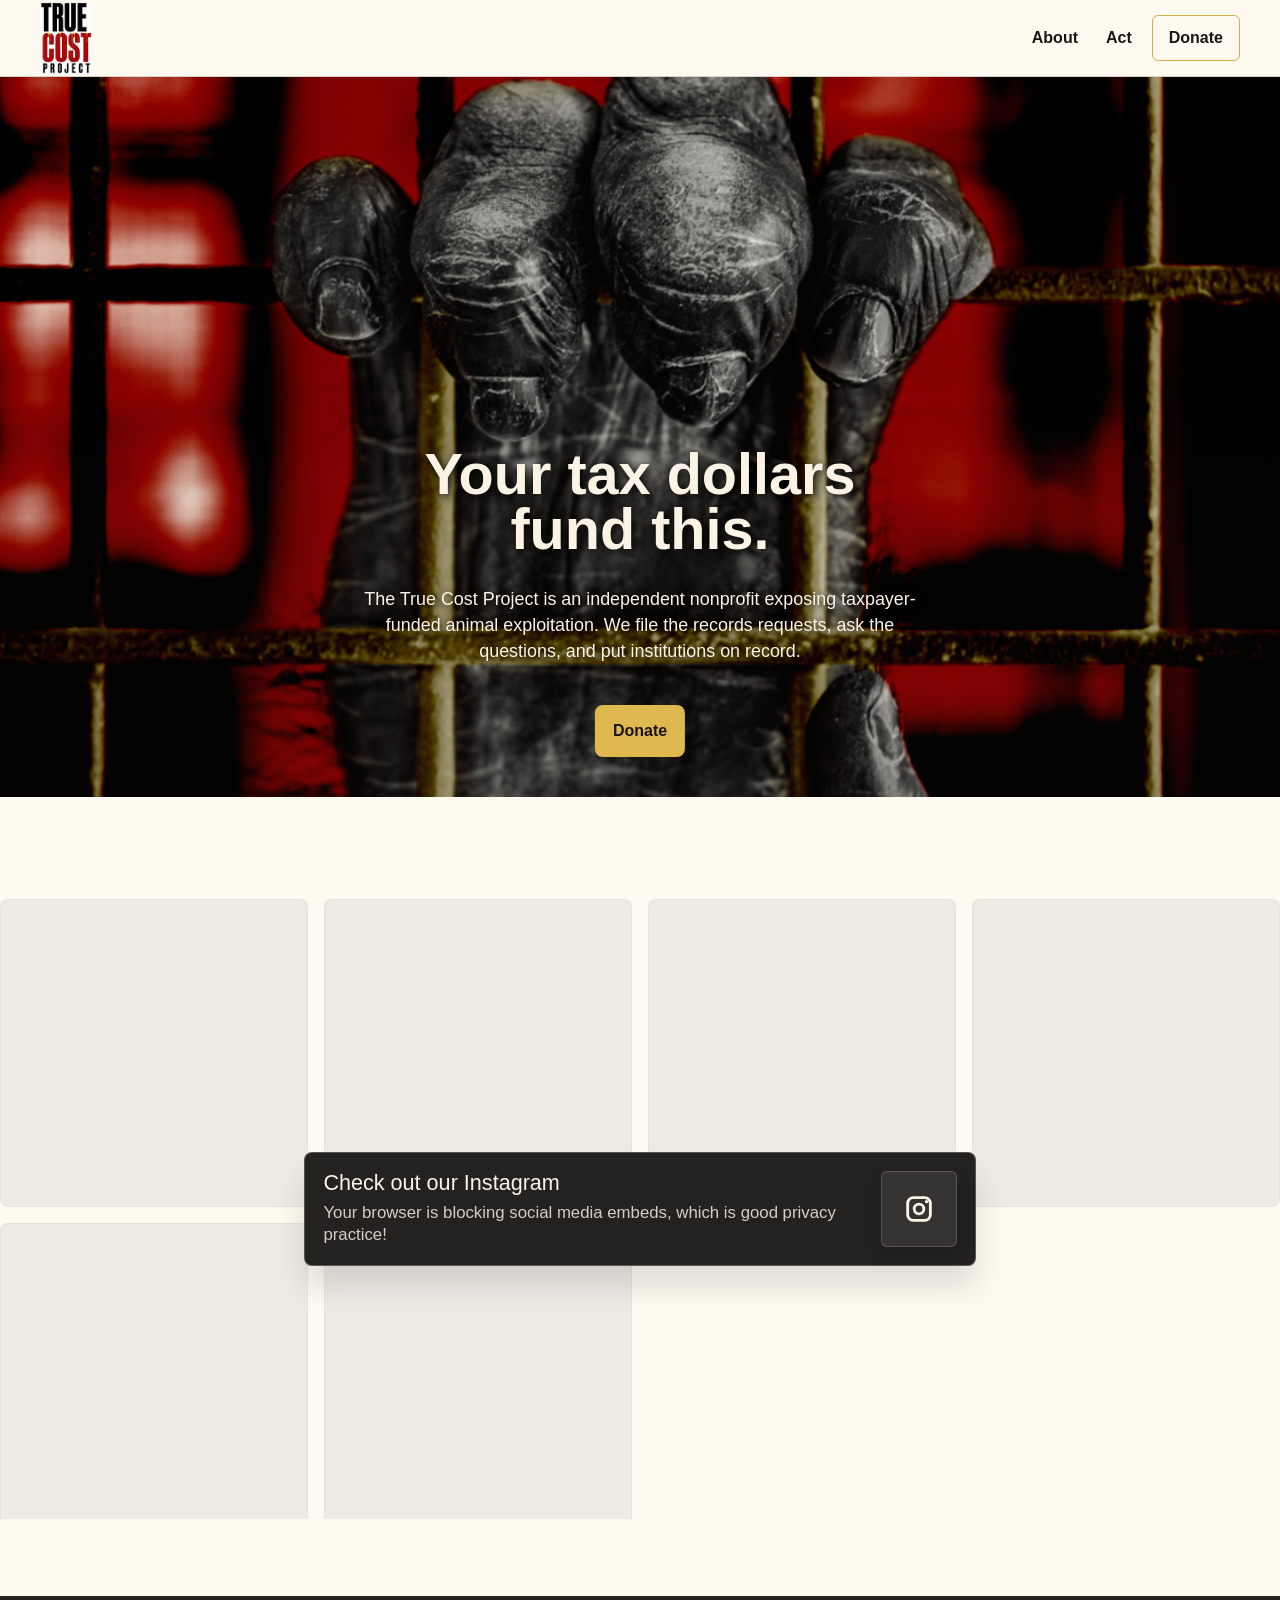
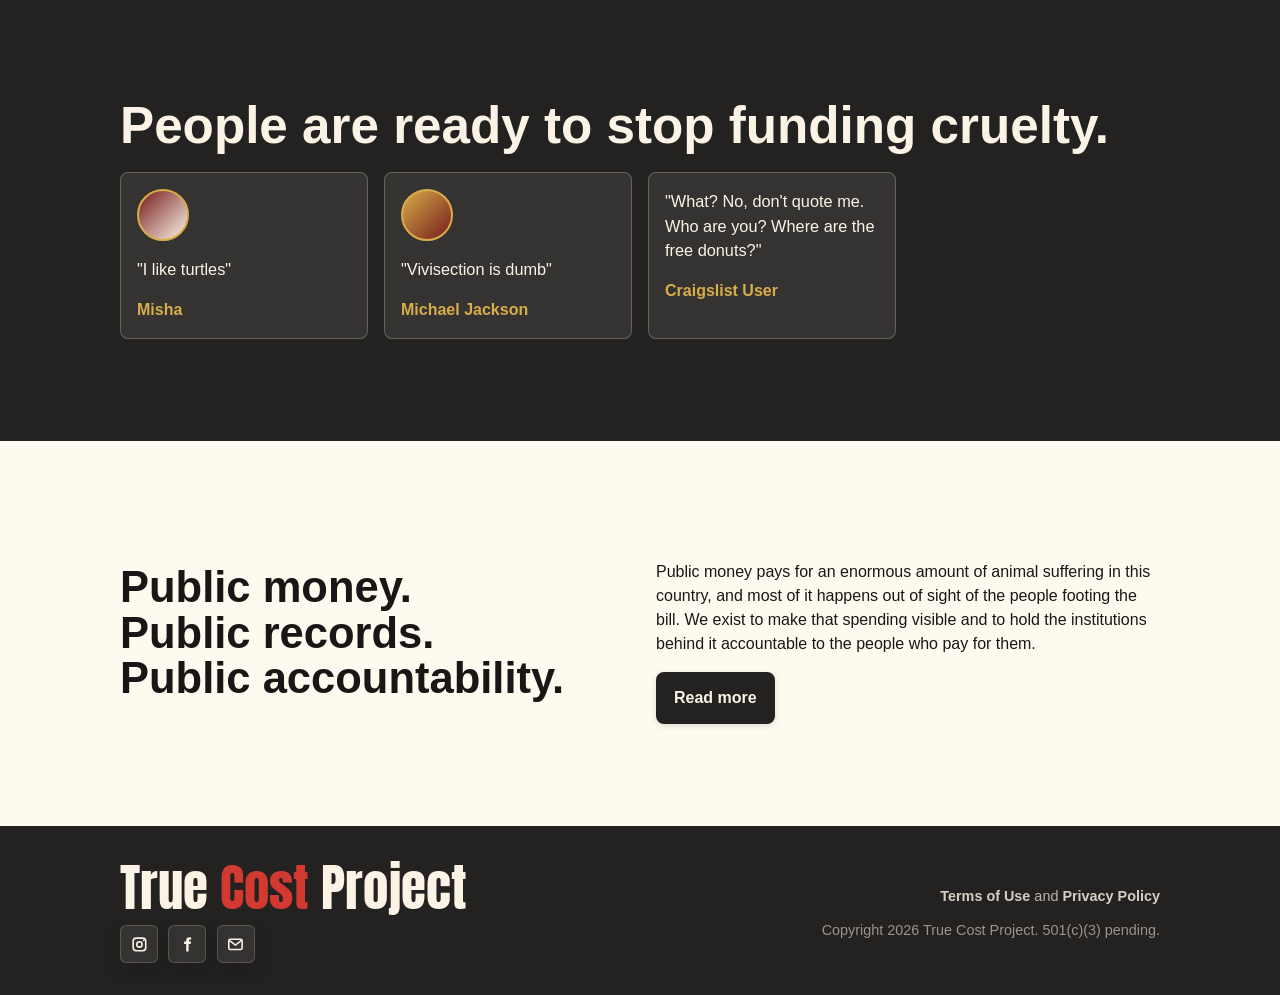
==== commit 31148270: "feat: update logo variants and footer mark" ====
--- a/index.html
+++ b/index.html
@@ -25,10 +25,11 @@
     <meta name="msapplication-TileColor" content="#ffffff">
     <meta name="msapplication-TileImage" content="assets/icons/ms-icon-144x144.png">
     <meta name="msapplication-config" content="assets/icons/browserconfig.xml">
-    <link rel="preload" as="image" href="assets/brand/wordmark-header.png?v=20260530-wordmark2" fetchpriority="high">
+    <link rel="preload" as="image" href="assets/brand/wordmark-header.png" fetchpriority="high">
     <link rel="preload" as="image" href="assets/images/home-hero-mobile.png" media="(max-width: 819.98px)" fetchpriority="high">
     <link rel="preload" as="image" href="assets/images/home-hero-desktop.png" media="(min-width: 820px)" fetchpriority="high">
     <link rel="canonical" href="https://truecostproject.org/">
+    <link rel="llms" type="text/plain" href="llms.txt">
     <link rel="me" href="https://www.instagram.com/truecostproject/">
     <link rel="preconnect" href="https://cdn.curator.io">
     <meta property="og:site_name" content="True Cost Project">
@@ -37,8 +38,8 @@
     <meta property="og:title" content="Your tax dollars fund this. | True Cost Project">
     <meta property="og:description" content="We file records requests, ask the questions, and put institutions funding animal exploitation on record.">
     <meta property="og:url" content="https://truecostproject.org/">
-    <meta property="og:image" content="https://truecostproject.org/assets/social-card.png?v=20260531">
-    <meta property="og:image:secure_url" content="https://truecostproject.org/assets/social-card.png?v=20260531">
+    <meta property="og:image" content="https://truecostproject.org/assets/social-card.png">
+    <meta property="og:image:secure_url" content="https://truecostproject.org/assets/social-card.png">
     <meta property="og:image:type" content="image/png">
     <meta property="og:image:width" content="1200">
     <meta property="og:image:height" content="630">
@@ -46,13 +47,14 @@
     <meta name="twitter:card" content="summary_large_image">
     <meta name="twitter:title" content="Your tax dollars fund this. | True Cost Project">
     <meta name="twitter:description" content="We file records requests, ask the questions, and put institutions funding animal exploitation on record.">
-    <meta name="twitter:image" content="https://truecostproject.org/assets/social-card.png?v=20260531">
+    <meta name="twitter:image" content="https://truecostproject.org/assets/social-card.png">
     <meta name="twitter:image:alt" content="True Cost Project social card showing a chimpanzee hand gripping cage bars with the text Your tax dollars fund this.">
-    <link rel="stylesheet" href="assets/styles.css?v=20260531-legal">
-    <script src="assets/site.js?v=20260531-feed" defer></script>
+    <link rel="stylesheet" href="assets/styles.css">
+    <script src="assets/site.js" defer></script>
     <script type="application/ld+json">
       {
         "@context": "https://schema.org",
+        "@type": "WebPage",
         "@graph": [
           {
             "@type": "Organization",
@@ -61,9 +63,10 @@
             "url": "https://truecostproject.org/",
             "description": "True Cost Project exposes taxpayer-funded animal exploitation through public records, hard questions, and public accountability.",
             "email": "info@truecostproject.org",
-            "image": "https://truecostproject.org/assets/social-card.png?v=20260531",
+            "image": "https://truecostproject.org/assets/social-card.png",
             "sameAs": [
-              "https://www.instagram.com/truecostproject/"
+              "https://www.instagram.com/truecostproject/",
+              "https://www.facebook.com/profile.php?id=61567428772270"
             ],
             "contactPoint": {
               "@type": "ContactPoint",
@@ -85,7 +88,7 @@
                 "name": "Volunteer",
                 "target": {
                   "@type": "EntryPoint",
-                  "urlTemplate": "https://truecostproject.org/act.html#volunteer"
+                  "urlTemplate": "https://docs.google.com/forms/d/e/1FAIpQLSdItLGn1wnQm3ApwFnvKo05v48QzDq50IV4SlKLuaknGB5ijw/viewform"
                 }
               },
               {
@@ -93,7 +96,7 @@
                 "name": "Donate",
                 "target": {
                   "@type": "EntryPoint",
-                  "urlTemplate": "https://truecostproject.org/act.html#donate"
+                  "urlTemplate": "https://patreon.com/TrueCostProject"
                 }
               }
             ]
@@ -112,11 +115,11 @@
             },
             "primaryImageOfPage": {
               "@type": "ImageObject",
-              "url": "https://truecostproject.org/assets/social-card.png?v=20260531",
+              "url": "https://truecostproject.org/assets/social-card.png",
               "width": 1200,
               "height": 630
             },
-            "dateModified": "2026-05-31",
+            "dateModified": "2026-06-01",
             "inLanguage": "en-US"
           }
         ]
@@ -125,9 +128,10 @@
   </head>
   <body data-page="home">
       <a class="skip-link" href="#main">Skip to content</a>
-    <header class="site-header" data-site-header>
+    <header class="site-header site-header-square-brand" data-site-header>
       <a class="brand" href="index.html" aria-label="True Cost Project home">
-        <img class="brand-wordmark" src="assets/brand/wordmark-header.png?v=20260530-wordmark2" alt="" aria-hidden="true" width="1058" height="198" decoding="async" fetchpriority="high">
+        <img class="brand-square-mark" src="assets/brand/wordmark-square-nav.png" alt="" aria-hidden="true" width="127" height="176" decoding="async" fetchpriority="high">
+        <span class="sr-only">True Cost Project home</span>
       </a>
       <button class="menu-toggle" type="button" data-menu-toggle aria-expanded="false" aria-controls="site-nav">
         <span class="menu-toggle-lines" aria-hidden="true"></span>
@@ -137,21 +141,21 @@
         <a class="nav-home" href="index.html" data-copy-id="global/nav-home" data-nav="home">Home</a>
         <a href="about.html" data-copy-id="global/nav-about" data-nav="about">About</a>
         <a href="act.html" data-copy-id="global/nav-act" data-nav="act">Act</a>
-        <a class="nav-donate dead-link" href="#" data-copy-id="global/donate-label" data-donate-button data-pending-link>Donate</a>
+        <a class="nav-donate" href="https://patreon.com/TrueCostProject" target="_blank" rel="noopener" data-copy-id="global/donate-label" data-donate-button>Donate</a>
       </nav>
     </header>
 
     <main id="main">
       <section class="hero section-dark visual-banner" aria-label="Illustration of a chimp in a cage">
         <picture class="hero-media" aria-hidden="true">
-          <source media="(min-width: 820px)" srcset="assets/images/home-hero-desktop.png">
-          <img src="assets/images/home-hero-mobile.png" alt="" width="1200" height="1500" loading="eager" decoding="sync" fetchpriority="high">
+          <source media="(min-width: 820px)" srcset="assets/images/home-hero-desktop.png 1x">
+          <img src="assets/images/home-hero-mobile.png" srcset="assets/images/home-hero-mobile.png 1x" alt="" width="1200" height="1500" loading="eager" decoding="sync" fetchpriority="high">
         </picture>
         <div class="hero-copy">
           <h1 data-copy-id="index/hero-title">Your tax dollars fund this.</h1>
           <p data-copy-id="index/hero-subtitle">The True Cost Project is an independent nonprofit exposing taxpayer-funded animal exploitation. We file the records requests, ask the questions, and put institutions on record.</p>
         </div>
-        <a class="button button-primary banner-donate dead-link" href="#" data-copy-id="global/donate-label" data-donate-button data-pending-link data-page-donate>Donate</a>
+        <a class="button button-primary banner-donate" href="https://patreon.com/TrueCostProject" target="_blank" rel="noopener" data-copy-id="global/donate-label" data-donate-button data-page-donate>Donate</a>
       </section>
 
       <section class="section-light social-preview" id="social">
@@ -214,17 +218,21 @@
       <div class="footer-inner">
         <div class="footer-brand-column">
           <a class="brand footer-brand" href="index.html" aria-label="True Cost Project home">
-            <img class="brand-wordmark footer-wordmark" src="assets/brand/wordmark-footer.png?v=20260530-wordmark2" alt="" aria-hidden="true" width="1058" height="198" loading="lazy" decoding="async">
+            <span class="footer-text-mark" aria-hidden="true">True <span class="footer-text-accent">Cost</span> Project</span>
+            <span class="sr-only">True Cost Project home</span>
           </a>
           <div class="footer-socials" id="socials" aria-label="Social links">
             <a href="https://www.instagram.com/truecostproject/" target="_blank" rel="noopener" aria-label="Instagram">
               <svg class="social-icon" aria-hidden="true" focusable="false"><use href="assets/icons.svg#icon-instagram"></use></svg>
+              <span class="sr-only">Instagram</span>
             </a>
-            <a href="https://www.facebook.com/fakependingcannotfind" target="_blank" rel="noopener" aria-label="Facebook">
+            <a href="https://www.facebook.com/profile.php?id=61567428772270" target="_blank" rel="noopener" aria-label="Facebook">
               <svg class="social-icon" aria-hidden="true" focusable="false"><use href="assets/icons.svg#icon-facebook"></use></svg>
+              <span class="sr-only">Facebook</span>
             </a>
             <a href="mailto:info@truecostproject.org" aria-label="Email">
               <svg class="social-icon" aria-hidden="true" focusable="false"><use href="assets/icons.svg#icon-email"></use></svg>
+              <span class="sr-only">Email</span>
             </a>
           </div>
         </div>
@@ -237,6 +245,6 @@
       </div>
     </footer>
 
-    <a class="floating-donate dead-link" href="#" data-copy-id="global/donate-label" data-donate-button data-pending-link>Donate</a>
+    <a class="floating-donate" href="https://patreon.com/TrueCostProject" target="_blank" rel="noopener" data-copy-id="global/donate-label" data-donate-button>Donate</a>
   </body>
 </html>
--- a/assets/styles.css
+++ b/assets/styles.css
@@ -104,8 +104,115 @@
   height: auto;
 }
 
+.brand-square-mark {
+  display: block;
+  width: clamp(48px, 6vw, 58px);
+  height: clamp(48px, 6vw, 58px);
+  object-fit: contain;
+}
+
+.site-header-square-brand {
+  padding-top: 0.125rem;
+  padding-bottom: 0.125rem;
+}
+
+.site-header-square-brand .brand {
+  height: 44px;
+  max-height: 44px;
+}
+
+.site-header-square-brand .brand-square-mark {
+  width: auto;
+  height: 100%;
+  max-height: 100%;
+}
+
+.site-header-overflow-brand {
+  --overflow-mark-size: clamp(120px, 30vw, 150px);
+  --overflow-nav-offset: calc((var(--overflow-mark-size) - var(--header-height)) / 2);
+  height: var(--header-height);
+  min-height: var(--header-height);
+  overflow: visible;
+  transform: translateY(var(--overflow-nav-offset));
+}
+
+.site-header-overflow-brand::before {
+  position: absolute;
+  top: calc(-1 * var(--overflow-nav-offset));
+  right: 0;
+  left: 0;
+  height: var(--overflow-nav-offset);
+  background: var(--graphite);
+  content: "";
+  pointer-events: none;
+}
+
+.site-header-overflow-brand .brand {
+  position: relative;
+  z-index: 30;
+  width: var(--overflow-mark-size);
+  height: var(--header-height);
+  flex: 0 0 var(--overflow-mark-size);
+  overflow: visible;
+}
+
+.brand-overflow-mark {
+  position: absolute;
+  top: 50%;
+  left: 0;
+  display: block;
+  width: var(--overflow-mark-size);
+  height: auto;
+  max-width: none;
+  filter:
+    drop-shadow(0.5px 0 0 #fff)
+    drop-shadow(-0.5px 0 0 #fff)
+    drop-shadow(0 0.5px 0 #fff)
+    drop-shadow(0 -0.5px 0 #fff)
+    drop-shadow(0.5px 0.5px 0 #fff)
+    drop-shadow(-0.5px 0.5px 0 #fff)
+    drop-shadow(0.5px -0.5px 0 #fff)
+    drop-shadow(-0.5px -0.5px 0 #fff);
+  transform: translateY(-50%);
+}
+
+.site-header-overflow-brand .site-nav {
+  top: var(--header-height);
+  z-index: 20;
+}
+
+.brand-text-mark {
+  display: inline-block;
+  color: var(--ink);
+  font-family: "AntonLocal", Impact, sans-serif;
+  font-size: clamp(1.75rem, 4vw, 2.5rem);
+  font-weight: 400;
+  line-height: 0.95;
+  letter-spacing: 0;
+  white-space: nowrap;
+}
+
+.brand-text-accent {
+  color: var(--red);
+}
+
 .footer-wordmark {
   width: clamp(220px, 28vw, 340px);
+}
+
+.footer-text-mark {
+  display: inline-block;
+  color: var(--cream);
+  font-family: "AntonLocal", Impact, sans-serif;
+  font-size: clamp(2.25rem, 7.5vw, 3.2rem);
+  font-weight: 400;
+  line-height: 0.95;
+  letter-spacing: 0;
+  white-space: nowrap;
+}
+
+.footer-text-accent {
+  color: #d23a31;
 }
 
 .menu-toggle {
@@ -1330,6 +1437,25 @@
     display: none;
   }
 
+  .site-header-square-brand .brand {
+    height: clamp(70px, 9vw, 72px);
+    max-height: clamp(70px, 9vw, 72px);
+  }
+
+  .site-header-overflow-brand .brand {
+    width: var(--overflow-mark-size);
+    height: var(--header-height);
+    flex-basis: var(--overflow-mark-size);
+  }
+
+  .site-header-overflow-brand .brand-overflow-mark {
+    width: var(--overflow-mark-size);
+  }
+
+  .site-header-overflow-brand .site-nav {
+    top: auto;
+  }
+
   .site-nav {
     position: static;
     display: flex;
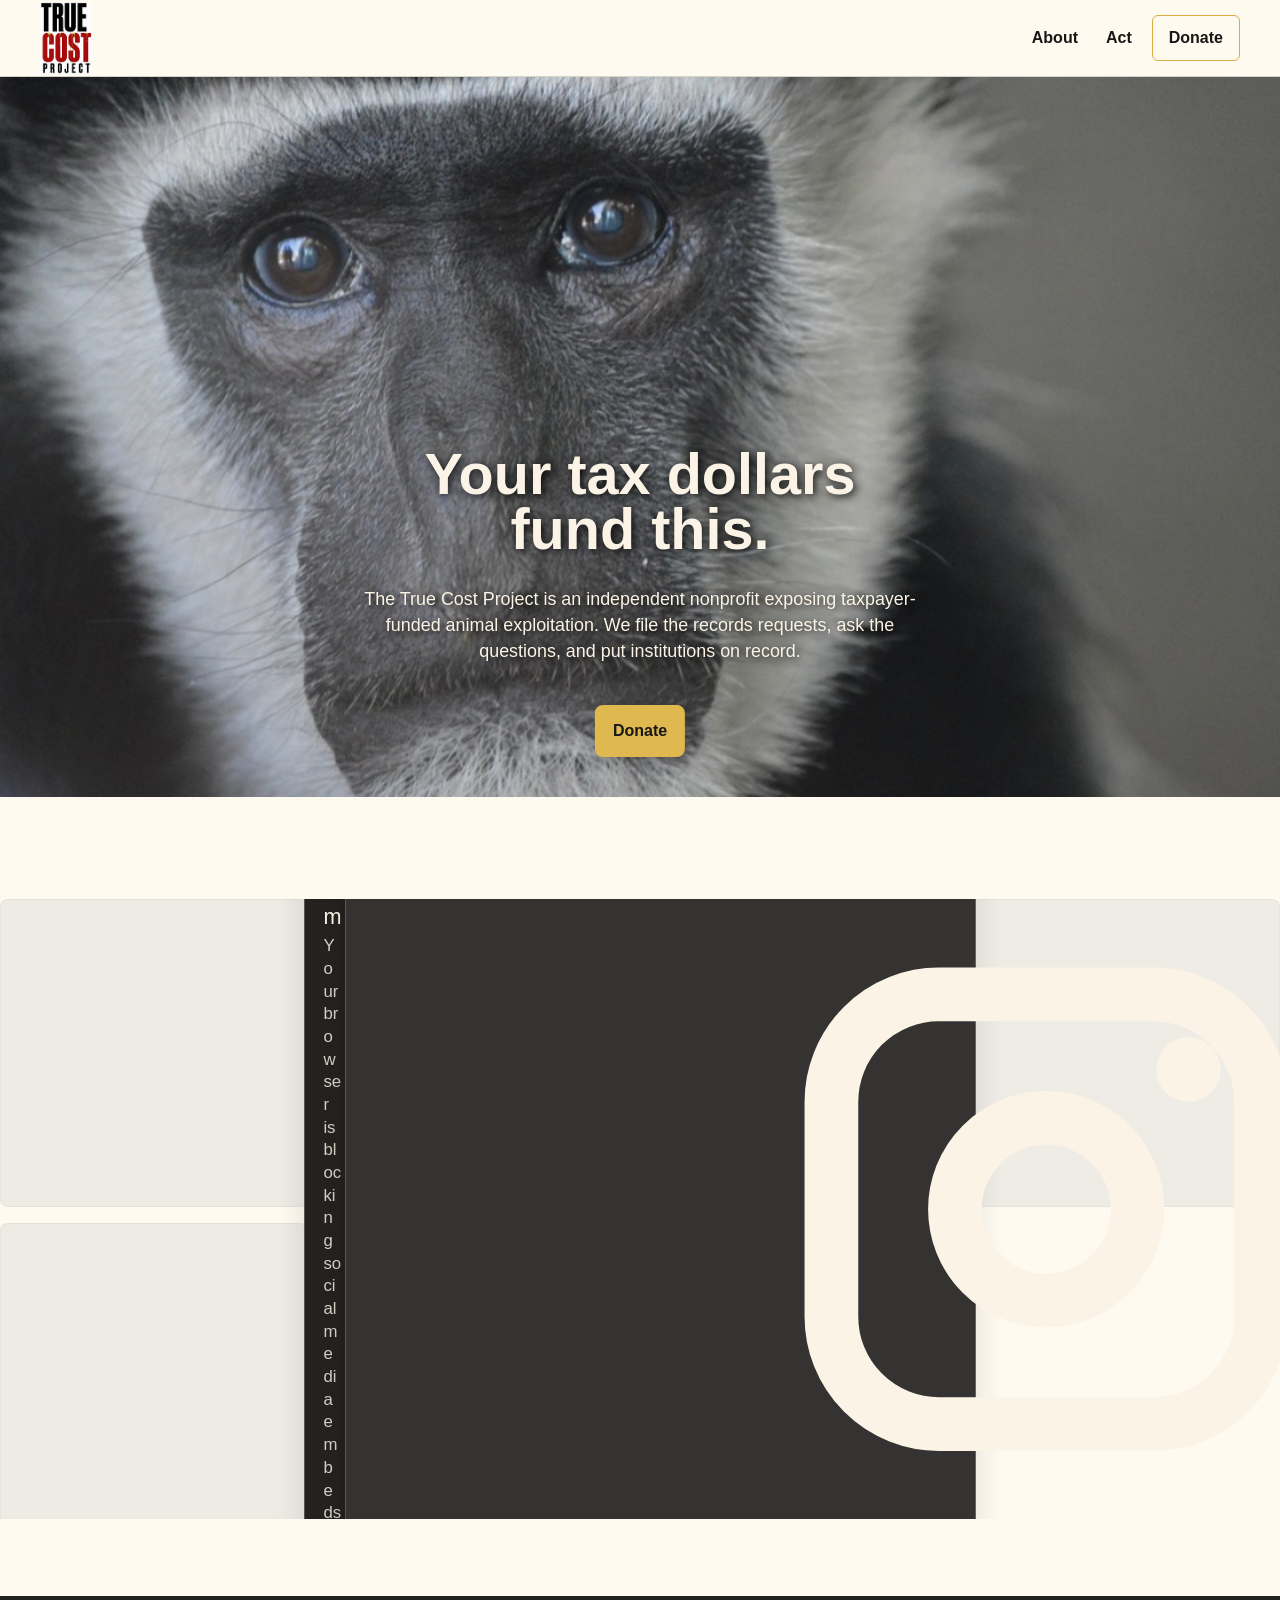
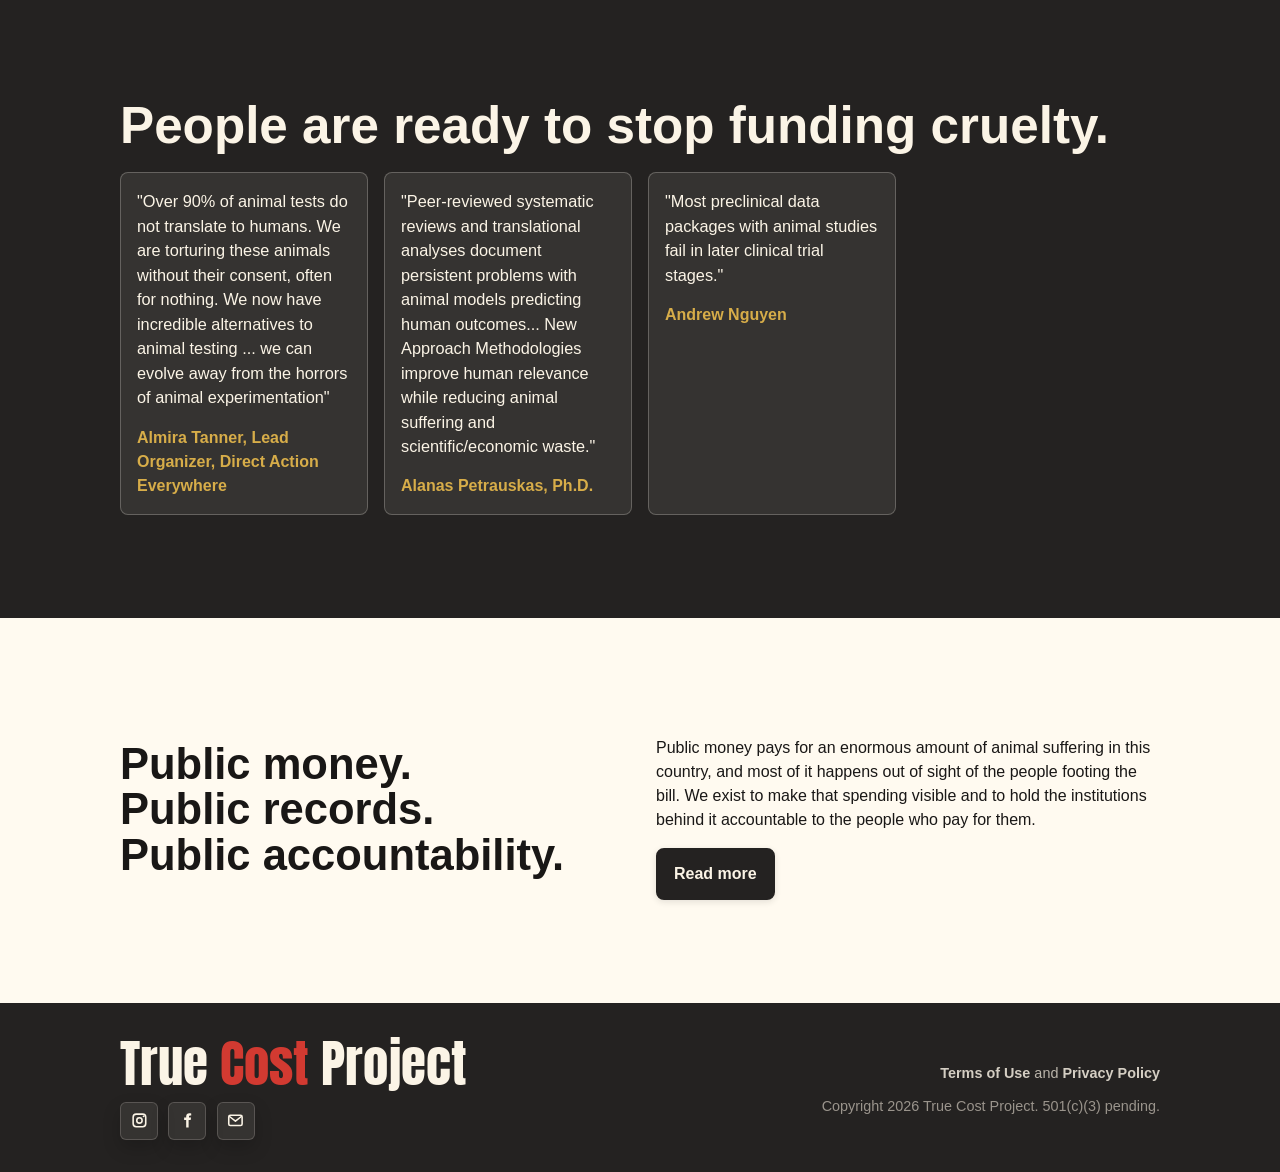
==== commit f366d7d2: "feat: update homepage testimonials and hero variant" ====
--- a/index.html
+++ b/index.html
@@ -182,18 +182,16 @@
           </div>
           <div class="tile-grid testimony-grid">
             <article class="testimony-tile">
-              <div class="avatar-placeholder" aria-hidden="true"></div>
-              <blockquote data-copy-id="index/testimonial-1-quote">"I like turtles"</blockquote>
-              <p class="quote-name" data-copy-id="index/testimonial-1-name">Misha</p>
+              <blockquote data-copy-id="index/testimonial-1-quote">"Over 90% of animal tests do not translate to humans. We are torturing these animals without their consent, often for nothing. We now have incredible alternatives to animal testing ... we can evolve away from the horrors of animal experimentation"</blockquote>
+              <p class="quote-name" data-copy-id="index/testimonial-1-name">Almira Tanner, Lead Organizer, Direct Action Everywhere</p>
             </article>
             <article class="testimony-tile">
-              <div class="avatar-placeholder gold" aria-hidden="true"></div>
-              <blockquote data-copy-id="index/testimonial-2-quote">"Vivisection is dumb"</blockquote>
-              <p class="quote-name" data-copy-id="index/testimonial-2-name">Michael Jackson</p>
+              <blockquote data-copy-id="index/testimonial-2-quote">"Peer-reviewed systematic reviews and translational analyses document persistent problems with animal models predicting human outcomes... New Approach Methodologies improve human relevance while reducing animal suffering and scientific/economic waste."</blockquote>
+              <p class="quote-name" data-copy-id="index/testimonial-2-name">Alanas Petrauskas, Ph.D.</p>
             </article>
             <article class="testimony-tile">
-              <blockquote data-copy-id="index/testimonial-3-quote">"What? No, don't quote me. Who are you? Where are the free donuts?"</blockquote>
-              <p class="quote-name" data-copy-id="index/testimonial-3-name">Craigslist User</p>
+              <blockquote data-copy-id="index/testimonial-3-quote">"Most preclinical data packages with animal studies fail in later clinical trial stages."</blockquote>
+              <p class="quote-name" data-copy-id="index/testimonial-3-name">Andrew Nguyen</p>
             </article>
           </div>
         </div>
--- a/assets/styles.css
+++ b/assets/styles.css
@@ -353,11 +353,6 @@
   min-height: clamp(220px, 33.333vw, 640px);
 }
 
-.page-hero.visual-banner {
-  min-height: 0;
-  aspect-ratio: 3 / 1;
-}
-
 .hero.visual-banner {
   width: 100%;
   height: min(calc(100vw * 1.25), calc(100vh - var(--header-height)));
@@ -422,7 +417,7 @@
     url("images/about-banner.png");
   background-position: center;
   background-repeat: no-repeat;
-  background-size: contain;
+  background-size: cover;
 }
 
 body[data-page="act"] .page-hero {
@@ -431,7 +426,7 @@
     url("images/act-banner.png");
   background-position: center;
   background-repeat: no-repeat;
-  background-size: contain;
+  background-size: cover;
 }
 
 .hero.visual-banner::after,
@@ -453,6 +448,10 @@
   height: 100%;
   object-fit: cover;
   object-position: center;
+}
+
+body[data-hero-test="b"] .hero-media img {
+  object-position: left top;
 }
 
 .hero.visual-banner::before {
@@ -464,6 +463,12 @@
   background:
     linear-gradient(90deg, rgba(25, 23, 22, 0.82) 0%, rgba(25, 23, 22, 0.56) 46%, rgba(25, 23, 22, 0.14) 100%),
     linear-gradient(180deg, rgba(25, 23, 22, 0.02), rgba(25, 23, 22, 0.18));
+}
+
+body[data-hero-test="b"] .hero.visual-banner::before {
+  background:
+    linear-gradient(90deg, rgba(0, 0, 0, 0.0) 100%, rgba(0, 0, 0, .05) 50%, rgba(0, 0, 0, 0.5) 50%),
+    linear-gradient(180deg, rgba(25, 23, 22, 0), rgba(0, 0, 0, 0.5));
 }
 
 .page-hero::before {
@@ -532,6 +537,29 @@
   line-height: 1.45;
 }
 
+body[data-hero-test="b"] .hero-copy {
+  inset:
+    clamp(1.25rem, 4vw, 3.25rem)
+    clamp(1.25rem, 6vw, 5rem)
+    clamp(5.5rem, 13vw, 8.25rem)
+    clamp(1.25rem, 4vw, 3.25rem);
+  align-items: flex-end;
+  text-align: right;
+}
+
+body[data-hero-test="b"] .hero-copy h1,
+body[data-hero-test="b"] .hero-copy p {
+  margin-left: auto;
+}
+
+body[data-hero-test="b"] .hero-copy h1 {
+  max-width: min(100%, 16ch);
+}
+
+body[data-hero-test="b"] .hero-copy p {
+  max-width: min(100%, 35rem);
+}
+
 .banner-copy {
   justify-content: center;
   width: auto;
@@ -602,7 +630,7 @@
 }
 
 h1 {
-  font-size: clamp(2.3rem, 5vw, 5rem);
+  font-size: clamp(2rem, 5vw, 5rem);
 }
 
 h2 {
@@ -801,6 +829,16 @@
   transform: translateX(-50%);
 }
 
+body[data-hero-test="b"] .banner-donate,
+body[data-hero-test="b"] .banner-donate.donate-hint,
+body[data-hero-test="b"] .banner-donate.donate-hint:hover,
+body[data-hero-test="b"] .banner-donate.donate-hint:focus-visible,
+body[data-hero-test="b"] .banner-donate.donate-hint.button-hover {
+  right: clamp(1.25rem, 6vw, 5rem);
+  left: auto;
+  transform: none;
+}
+
 .social-preview .section-inner {
   --social-section-y: clamp(3.25rem, 8vw, 6.5rem);
   width: 100%;
@@ -1103,19 +1141,6 @@
   background: rgba(255, 250, 240, 0.08);
   color: var(--cream);
   border-color: var(--line-light);
-}
-
-.avatar-placeholder {
-  width: 52px;
-  height: 52px;
-  margin-bottom: 1rem;
-  border-radius: 50%;
-  background: linear-gradient(135deg, var(--red), var(--cream));
-  border: 2px solid var(--gold);
-}
-
-.avatar-placeholder.gold {
-  background: linear-gradient(135deg, var(--gold), var(--red-dark));
 }
 
 blockquote {
@@ -1427,12 +1452,21 @@
 }
 
 @media (max-width: 819.98px) {
+  .page-hero.visual-banner {
+    min-height: 100%;
+    aspect-ratio: 3 / 3;
+  }
+
   body[data-page="privacy"] .legal-copy {
     padding-bottom: 4.5rem;
   }
 }
 
 @media (min-width: 820px) {
+  .visual-banner {
+    min-height: clamp(220px, 29.333vw, 640px);
+  }
+
   .menu-toggle {
     display: none;
   }
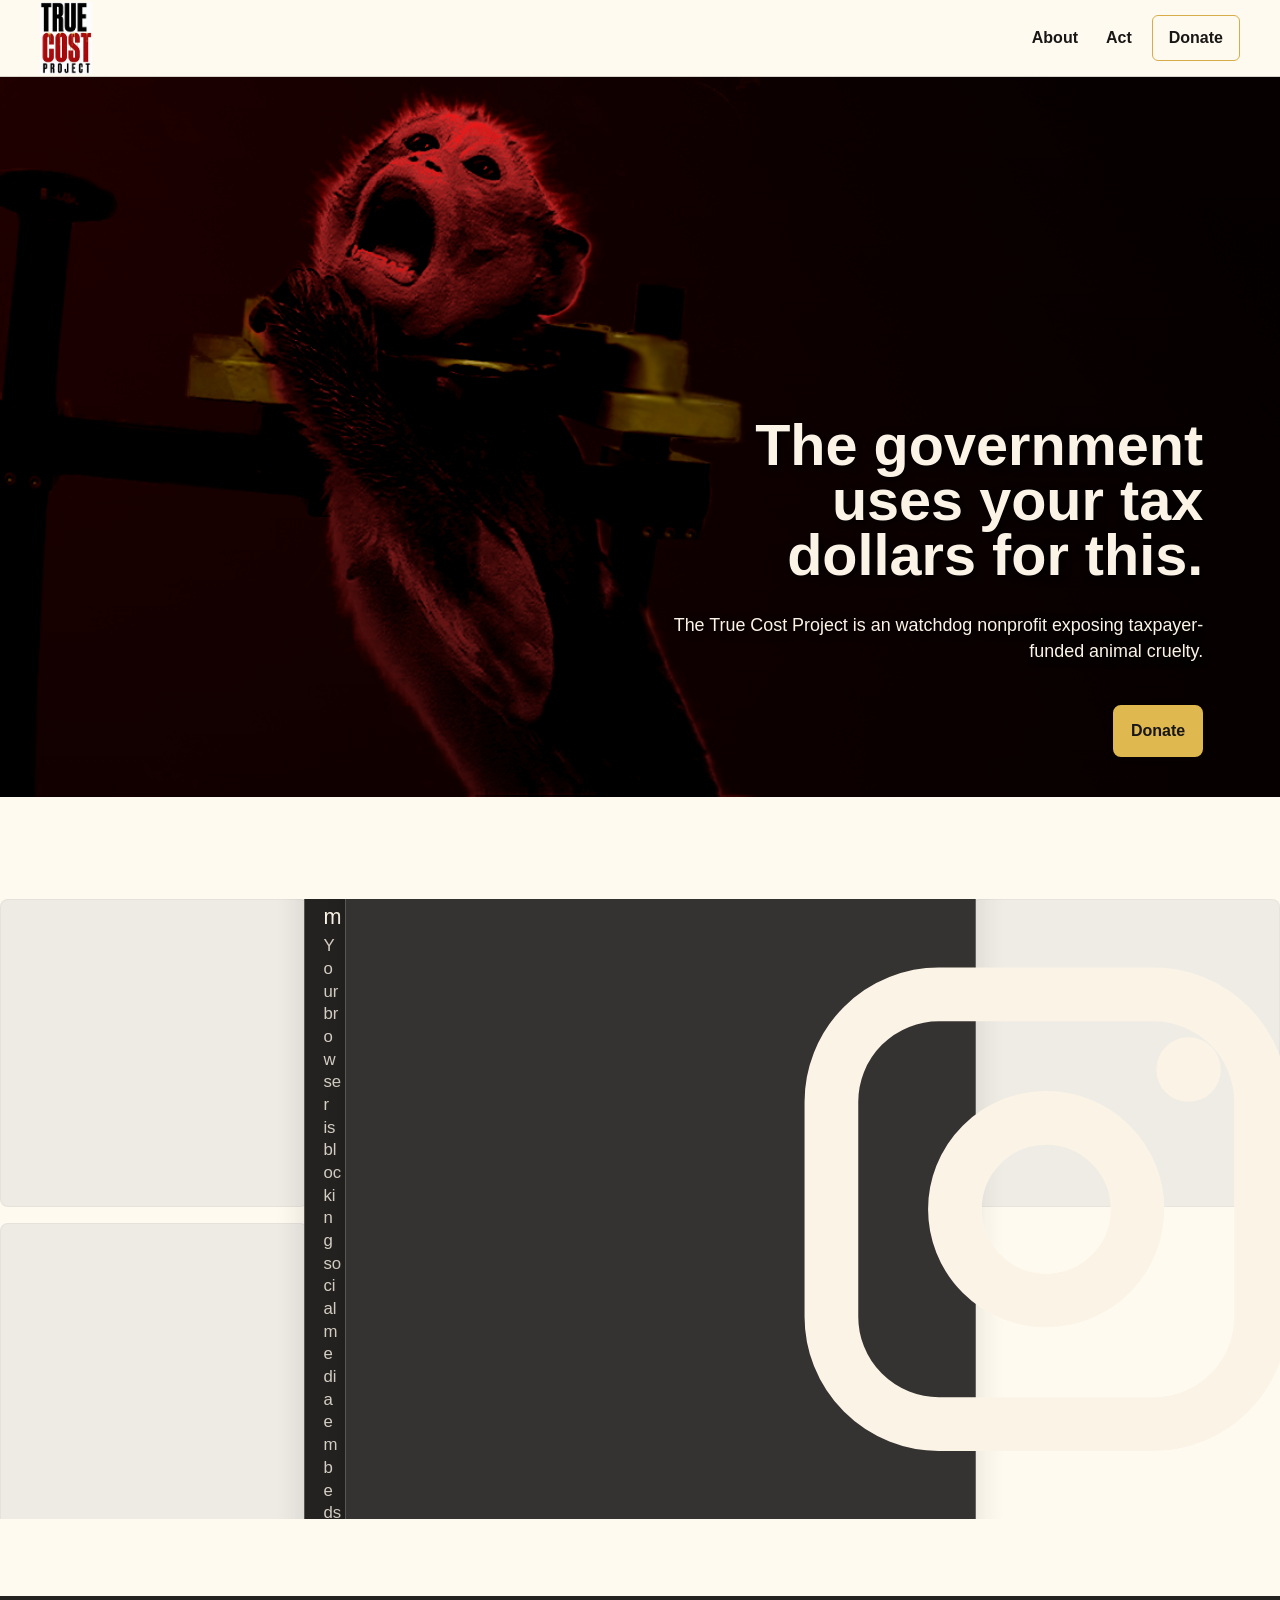
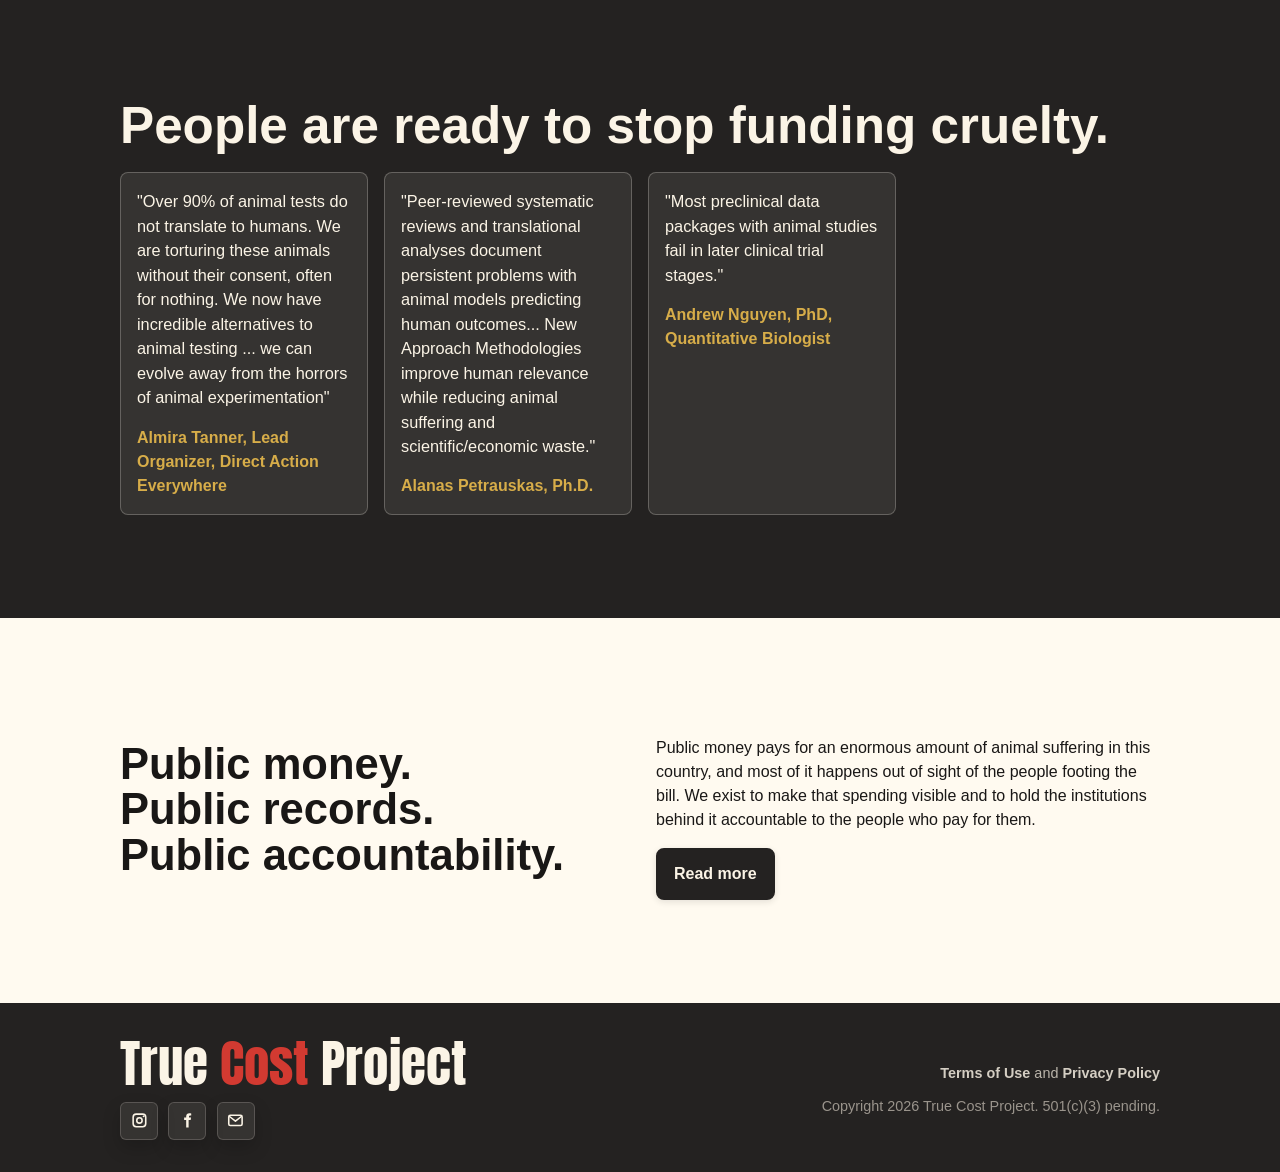
==== commit f97178a3: "Update site copy" ====
--- a/index.html
+++ b/index.html
@@ -26,8 +26,8 @@
     <meta name="msapplication-TileImage" content="assets/icons/ms-icon-144x144.png">
     <meta name="msapplication-config" content="assets/icons/browserconfig.xml">
     <link rel="preload" as="image" href="assets/brand/wordmark-header.png" fetchpriority="high">
-    <link rel="preload" as="image" href="assets/images/home-hero-mobile.png" media="(max-width: 819.98px)" fetchpriority="high">
-    <link rel="preload" as="image" href="assets/images/home-hero-desktop.png" media="(min-width: 820px)" fetchpriority="high">
+    <link rel="preload" as="image" href="assets/images/home-hero-mobile-b.png" media="(max-width: 819.98px)" fetchpriority="high">
+    <link rel="preload" as="image" href="assets/images/home-hero-desktop-b.png" media="(min-width: 820px)" fetchpriority="high">
     <link rel="canonical" href="https://truecostproject.org/">
     <link rel="llms" type="text/plain" href="llms.txt">
     <link rel="me" href="https://www.instagram.com/truecostproject/">
@@ -126,7 +126,7 @@
       }
     </script>
   </head>
-  <body data-page="home">
+  <body data-page="home" data-hero-test="b">
       <a class="skip-link" href="#main">Skip to content</a>
     <header class="site-header site-header-square-brand" data-site-header>
       <a class="brand" href="index.html" aria-label="True Cost Project home">
@@ -148,12 +148,12 @@
     <main id="main">
       <section class="hero section-dark visual-banner" aria-label="Illustration of a chimp in a cage">
         <picture class="hero-media" aria-hidden="true">
-          <source media="(min-width: 820px)" srcset="assets/images/home-hero-desktop.png 1x">
-          <img src="assets/images/home-hero-mobile.png" srcset="assets/images/home-hero-mobile.png 1x" alt="" width="1200" height="1500" loading="eager" decoding="sync" fetchpriority="high">
+          <source media="(min-width: 820px)" srcset="assets/images/home-hero-desktop-b.png 1x">
+          <img src="assets/images/home-hero-mobile-b.png" srcset="assets/images/home-hero-mobile-b.png 1x" alt="" width="1200" height="1500" loading="eager" decoding="sync" fetchpriority="high">
         </picture>
         <div class="hero-copy">
-          <h1 data-copy-id="index/hero-title">Your tax dollars fund this.</h1>
-          <p data-copy-id="index/hero-subtitle">The True Cost Project is an independent nonprofit exposing taxpayer-funded animal exploitation. We file the records requests, ask the questions, and put institutions on record.</p>
+          <h1 data-copy-id="index/hero-title">The government uses your tax dollars for this.</h1>
+          <p data-copy-id="index/hero-subtitle">The True Cost Project is an watchdog nonprofit exposing taxpayer-funded animal cruelty.</p>
         </div>
         <a class="button button-primary banner-donate" href="https://patreon.com/TrueCostProject" target="_blank" rel="noopener" data-copy-id="global/donate-label" data-donate-button data-page-donate>Donate</a>
       </section>
@@ -191,7 +191,7 @@
             </article>
             <article class="testimony-tile">
               <blockquote data-copy-id="index/testimonial-3-quote">"Most preclinical data packages with animal studies fail in later clinical trial stages."</blockquote>
-              <p class="quote-name" data-copy-id="index/testimonial-3-name">Andrew Nguyen</p>
+              <p class="quote-name" data-copy-id="index/testimonial-3-name">Andrew Nguyen, PhD, Quantitative Biologist</p>
             </article>
           </div>
         </div>
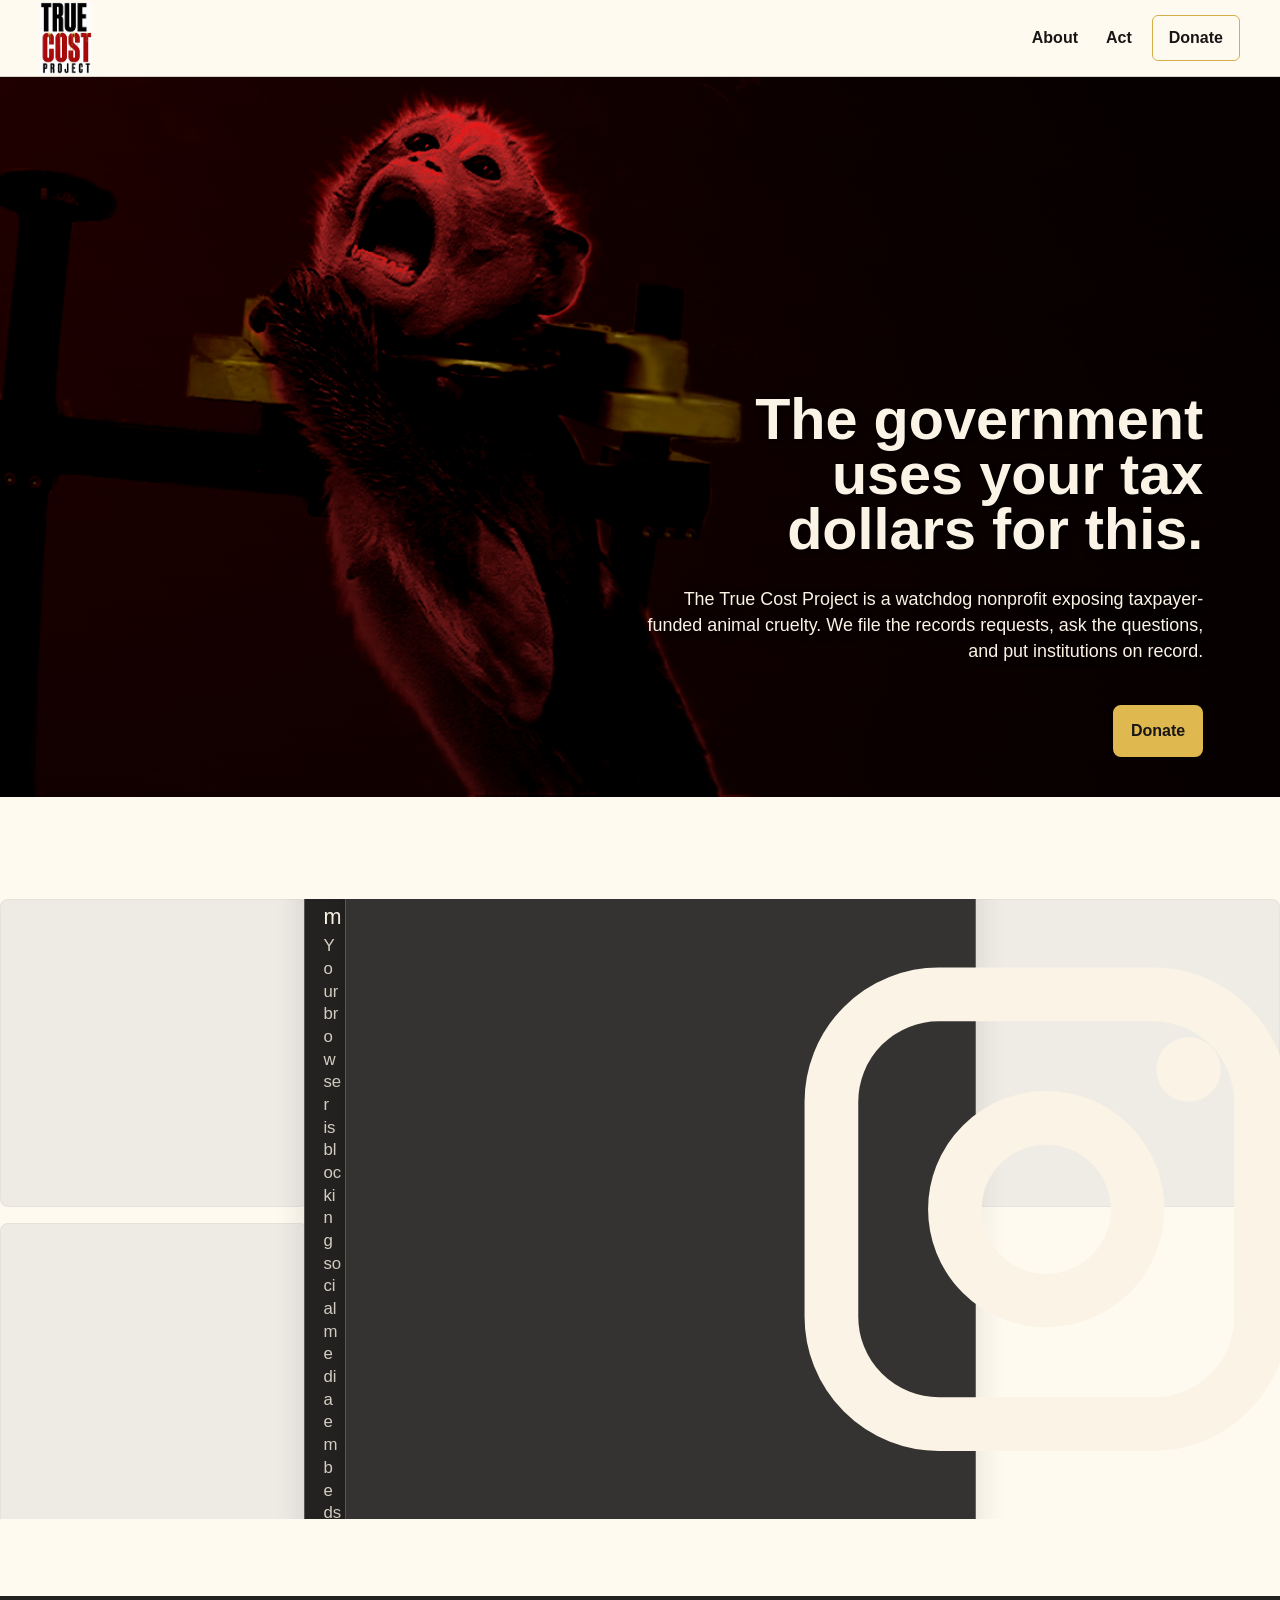
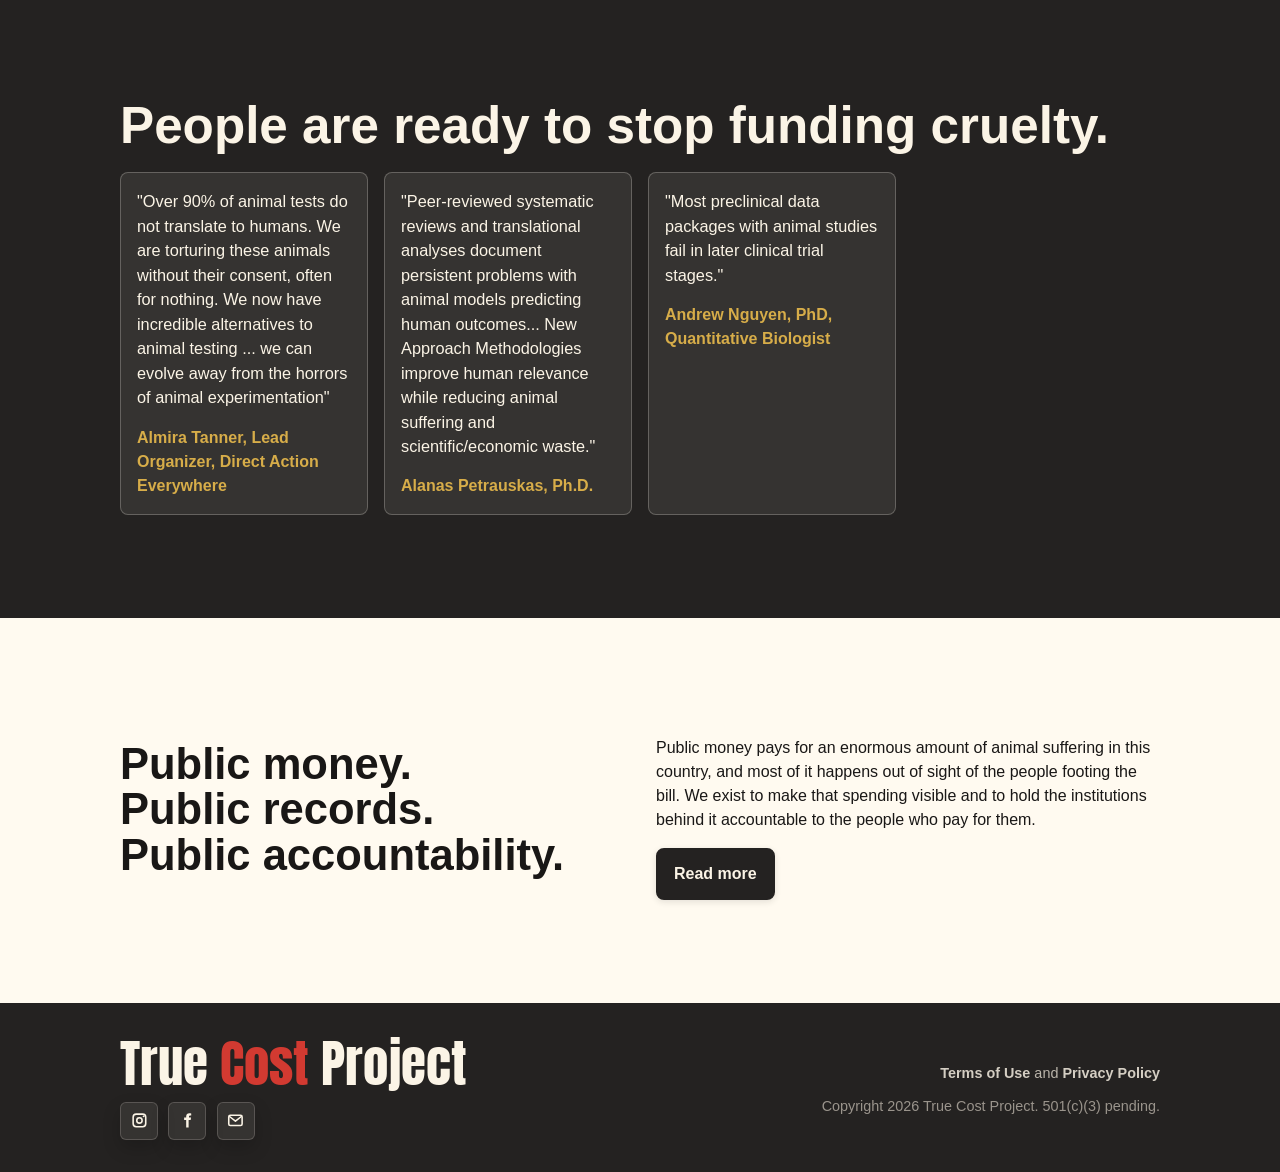
==== commit 191f224c: "Update site copy" ====
--- a/index.html
+++ b/index.html
@@ -153,7 +153,7 @@
         </picture>
         <div class="hero-copy">
           <h1 data-copy-id="index/hero-title">The government uses your tax dollars for this.</h1>
-          <p data-copy-id="index/hero-subtitle">The True Cost Project is an watchdog nonprofit exposing taxpayer-funded animal cruelty.</p>
+          <p data-copy-id="index/hero-subtitle">The True Cost Project is a watchdog nonprofit exposing taxpayer-funded animal cruelty. We file the records requests, ask the questions, and put institutions on record.</p>
         </div>
         <a class="button button-primary banner-donate" href="https://patreon.com/TrueCostProject" target="_blank" rel="noopener" data-copy-id="global/donate-label" data-donate-button data-page-donate>Donate</a>
       </section>
